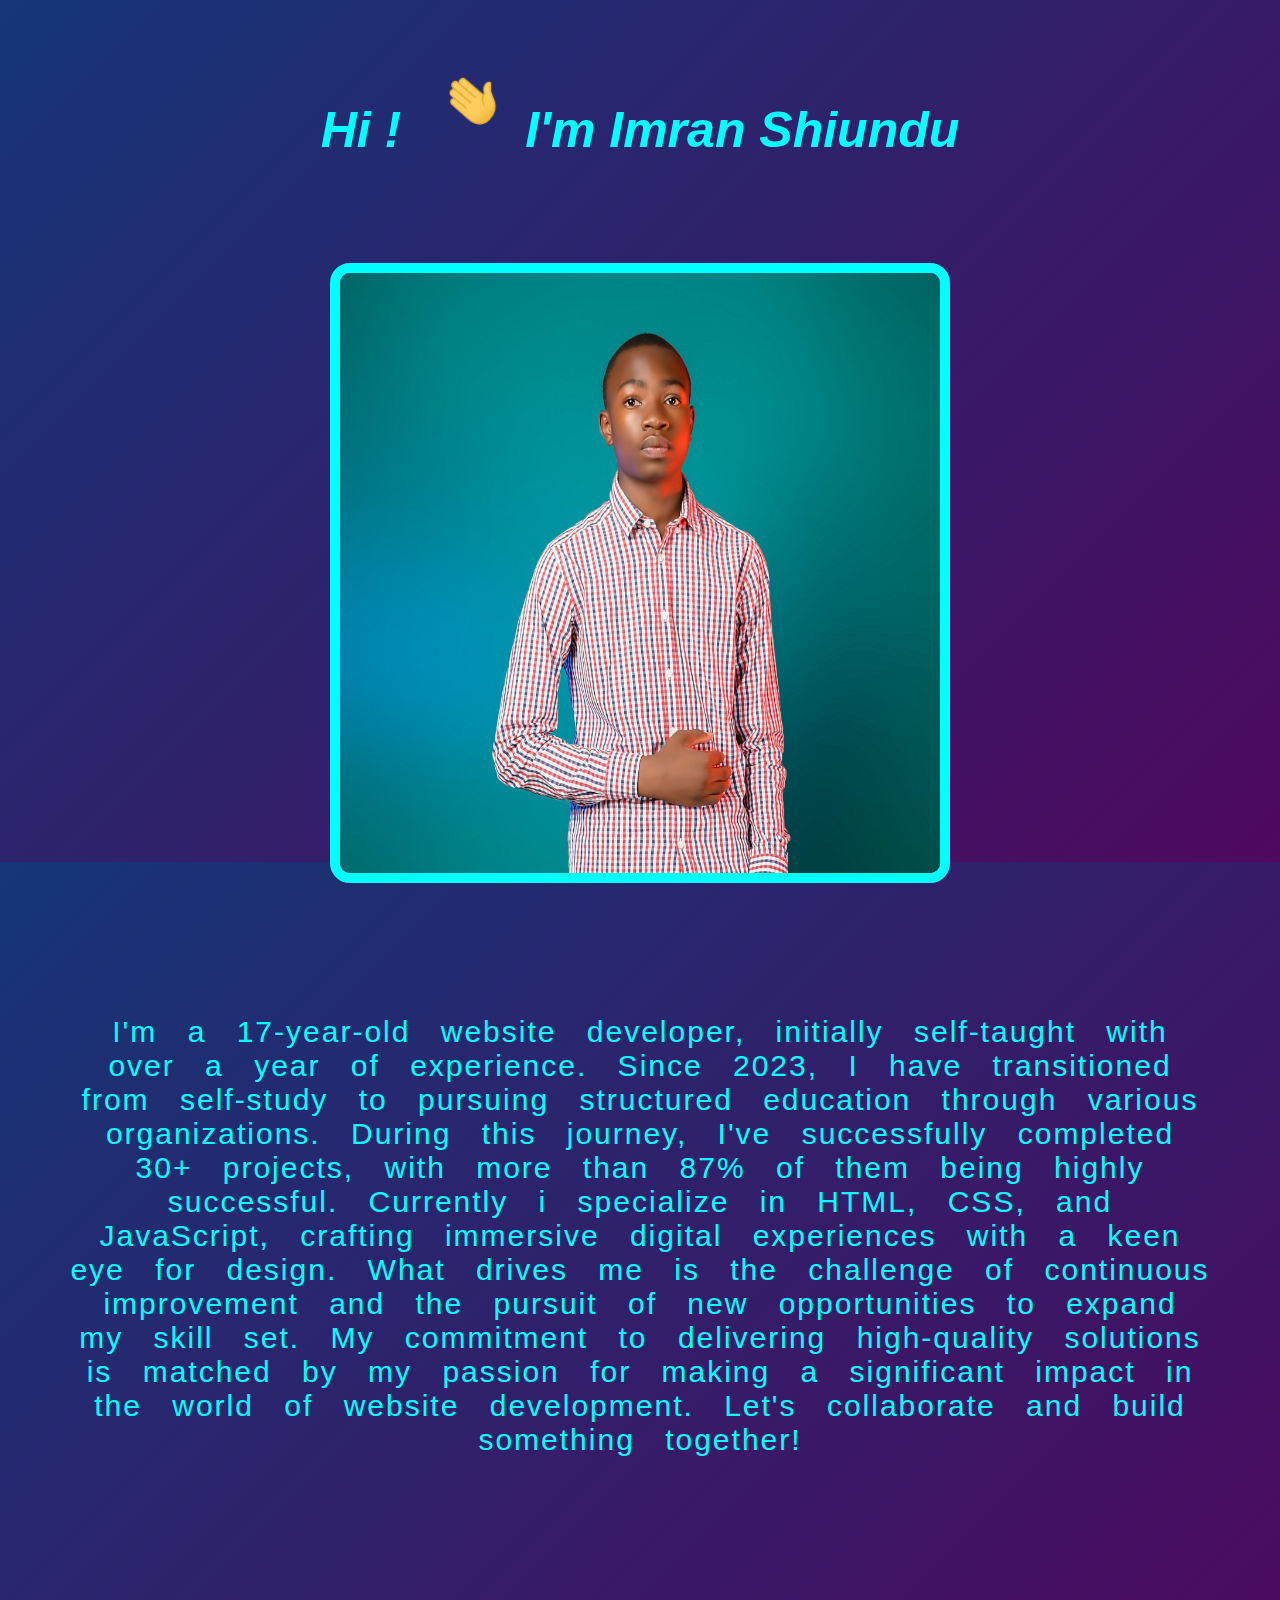
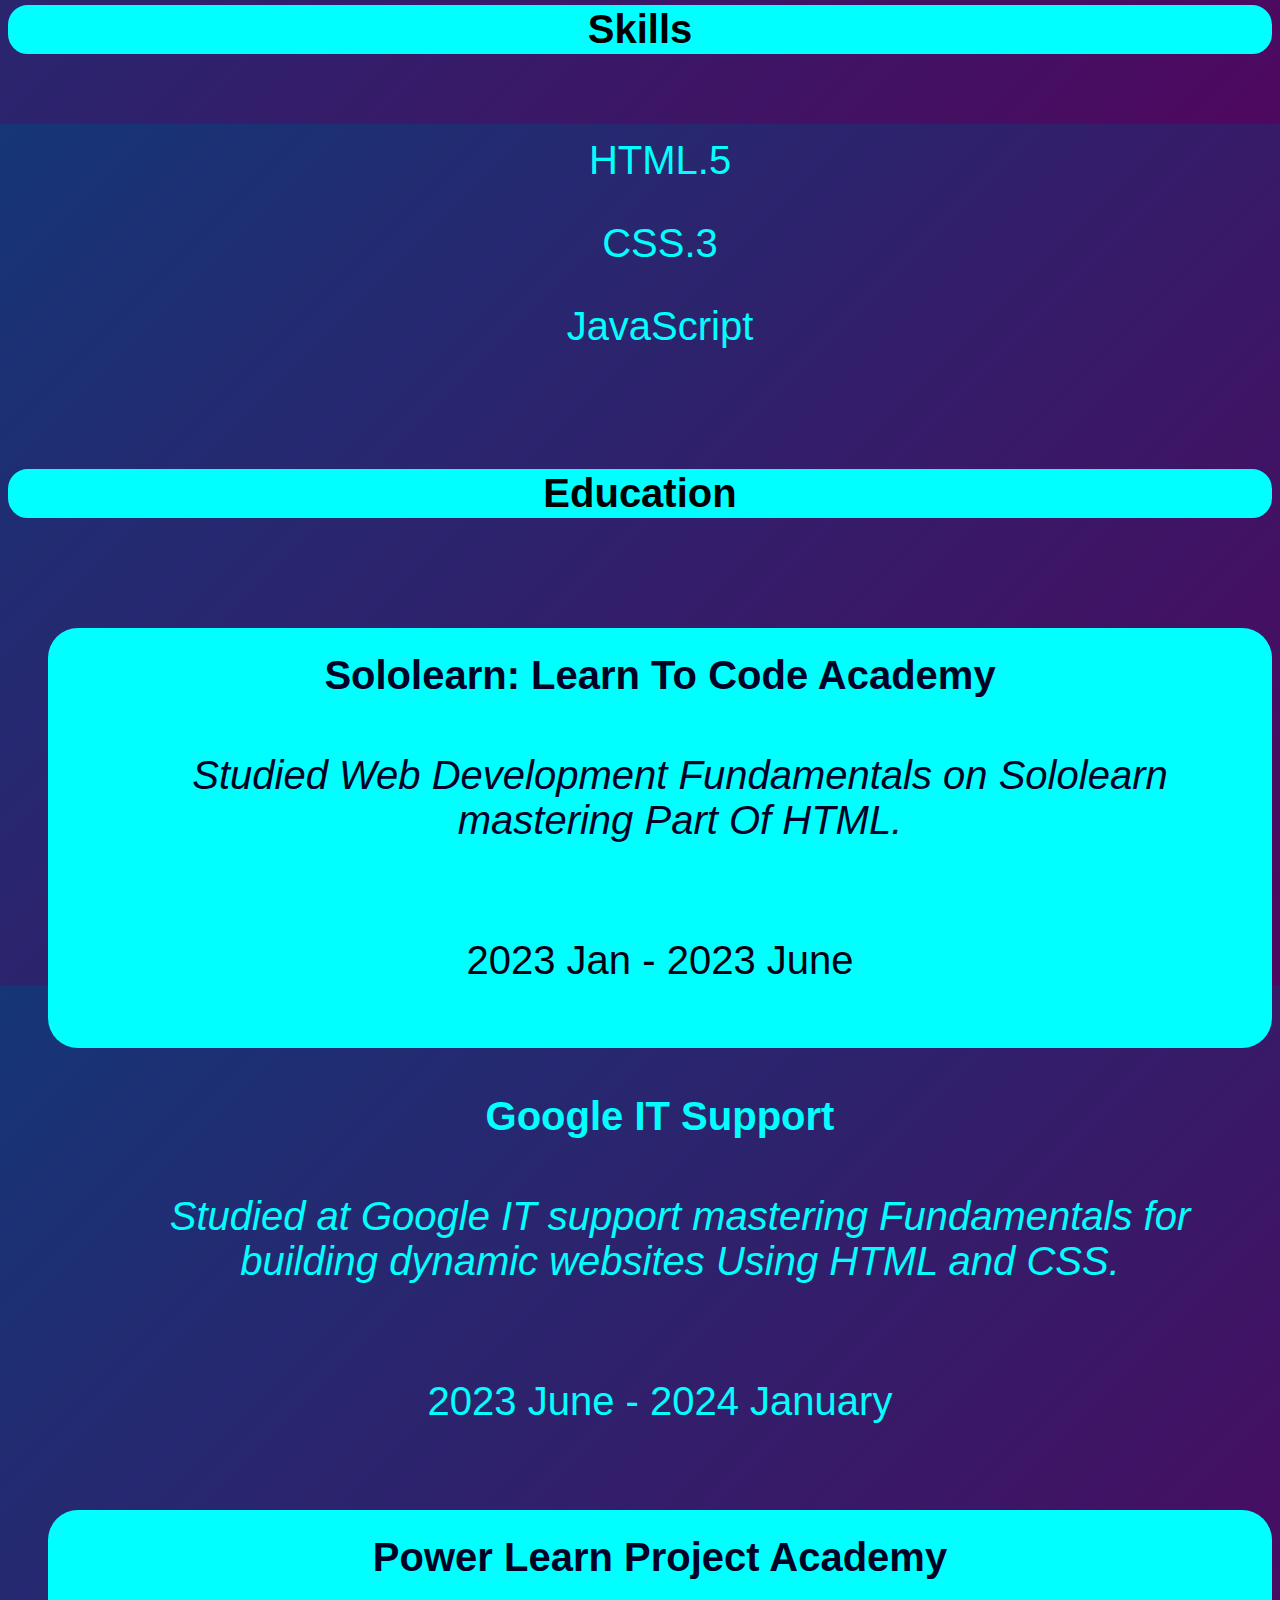
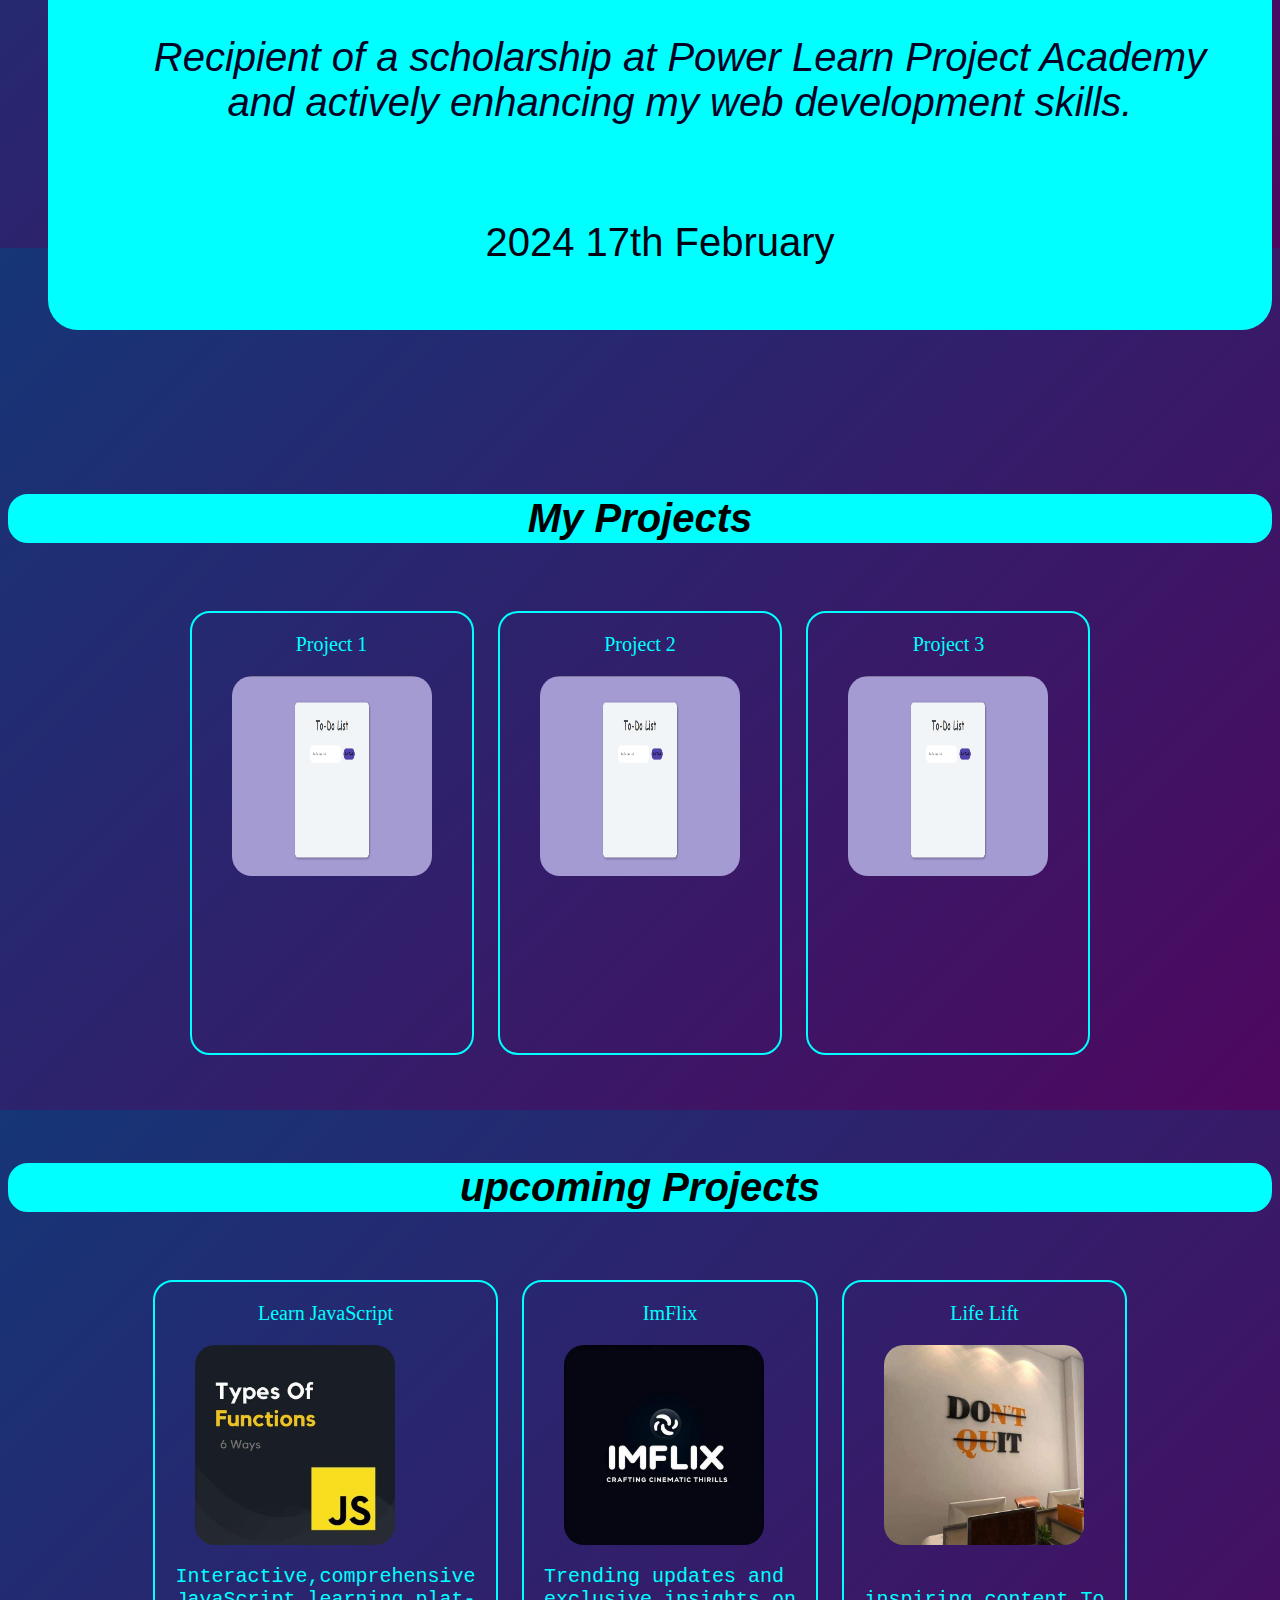
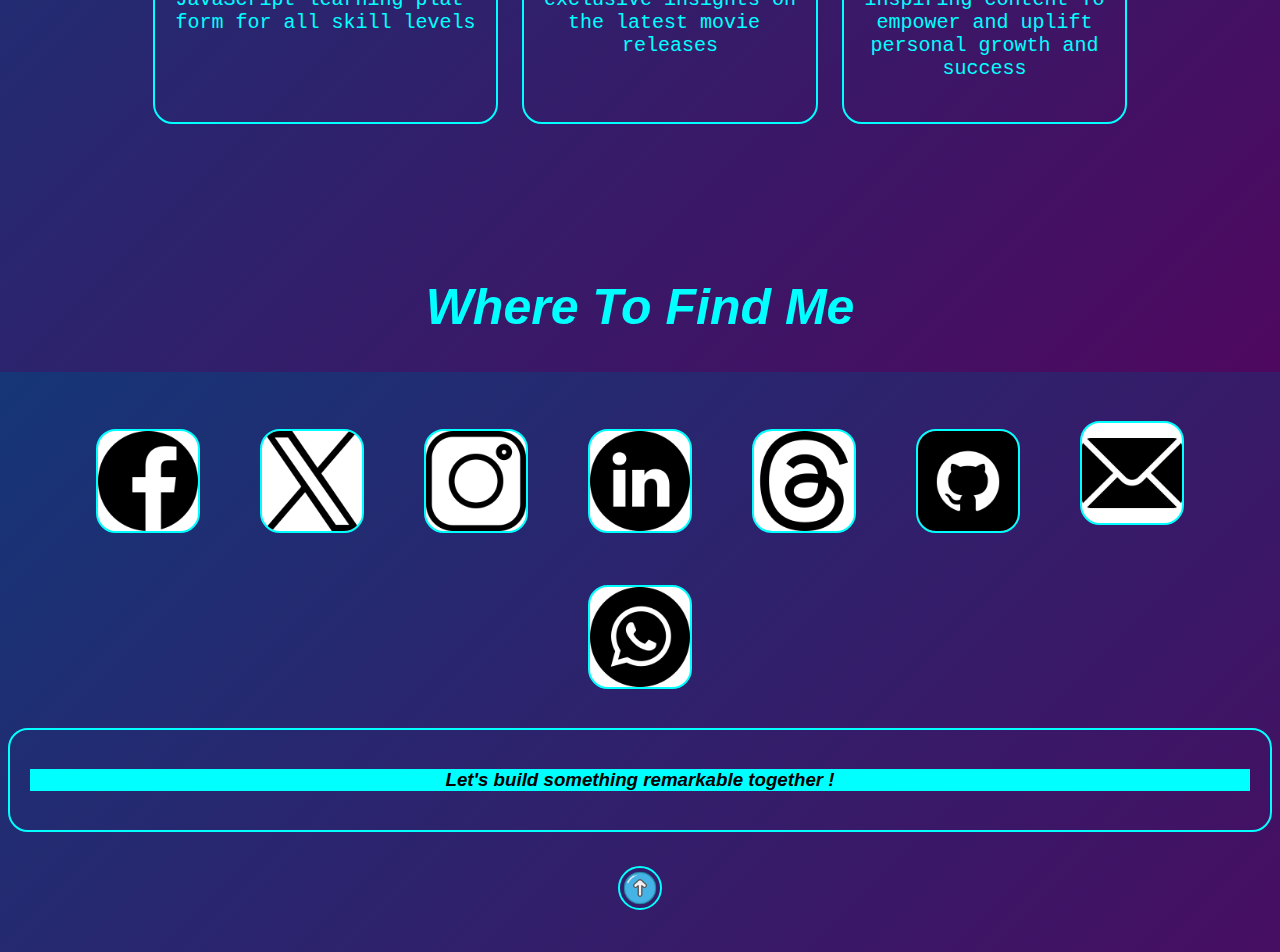
==== index.html @ a97eb6a8 "Add files via upload" ====
<!DOCTYPE html>
<html lang="en-US" data-darkreader-mode="dynamic" data-darkreader-scheme="dark">

<head>
    <meta charset="UTF-8">
    
    <meta name="viewport" content="width=device-width, initial-scale=0.1">
   
    
    <title>ImranCodeCraft.Com</title>

    <link rel="icon" href="Official 1.jpg" type="image/x-icon" style="width: 100px; height: auto;">
    
    <link rel="stylesheet" href="style.css" type="text/css">

</head>

<body>

    <script src="script.js"></script>

            <h1><b><i>
                Hi ! <img class="gif" src="Hand.gif">I'm Imran Shiundu</i></b></h1>      
    </nav>
    <br>
    <br>

    <div class="bio-container">
    <img src="Official 1.jpg" 
            alt="Imran Shiundu The Developer"
            width="600"
            height="600"
            class="img1"
            >

      <br>
      <br>
      <div class="text-1">
            
            <p>
                I'm a 17-year-old website
                developer, initially self-taught
                 with over a year of experience. Since
                 2023, I have transitioned from self-study 
                 to pursuing structured education through 
                 various organizations. During this journey,
                  I've successfully completed 30+ projects, 
                  with more than 87% of them being highly 
                  successful.
          Currently i specialize in HTML, CSS, and JavaScript, crafting
           immersive digital experiences with a keen eye for 
           design. What drives me is the challenge of continuous
            improvement and the pursuit of new opportunities
             to expand my skill set. My commitment to delivering
              high-quality solutions is matched by my passion 
              for making a significant impact in the world of 
              website development.

         Let's collaborate and build something 
        together!
            </p>
        </div>      
</div>
    <br>
    

    <div class="skills">  

        <h3 class="project-h3">Skills</h3>
        <br>
        
        <ul>
            <li class="skill-li">HTML.5</li>
            <br>
            <li class="skill-li">CSS.3</li>
            <br>
            <li class="skill-li">JavaScript</li>
        </ul>
        </li>
        </div>
        
                
                <br>
                <br>
                <br>
                


    <div class="skills">  

        <h3 class="project-h3">Education</h3>
        <br>
        <br>
        <br>
        
        <ol>

            <div id="li-1">
            <li class="skill-li"><b>Sololearn: Learn To Code Academy
            </b>
            <br>
                <br>
                <ul>
                    <li><i>Studied Web Development Fundamentals on Sololearn mastering Part Of HTML.</i></li>
                </ul>
                <br>
                
                
                    <p class="Education-p" style="color: rgb(1, 1, 17);">2023 Jan - 2023 June</p>
                
            </li>
        </div>




            <br>
            <br>
            
<div id="li-2">

            <li class="skill-li"><b>Google IT Support 
            </b>
            <br>
                <br>
                <ul>
                    <li><i>Studied at Google IT support mastering Fundamentals for building dynamic websites Using HTML and CSS.</i></li>
                </ul>
                <br>
                
                
                    <p>2023 June - 2024 January</p>
                
            </li>
        </div>

            <br>
            <br>

            <div id="li-3">
            <li class="skill-li">
                <b>Power Learn Project Academy</b>
                <br>
                <br>
                <ul>  
                    <li>
                        <i>Recipient of a scholarship at Power Learn Project Academy and actively enhancing my web development skills.</i>
                    </li>      
                </ul>

                 <br>
                 
                
                    <p class="Education-p"style="color: rgb(1, 1, 17);">2024 17th February </p>
                
            </li>
        </div>
        </ol>
        
        </div>

        
        <br>
        <br>
        <br>

    

    
<br><br><br>
    <div class="projects">
        <h3 class="project-h3"><i><b>My Projects</b></i></h3>
        <br>
    
    <a href="https://mr-shiundu.github.io/to-do-list/"
    class="project-link">
    <div class="project-text">Project 1</div>

    <img src="to do list.png" alt="project thumbnail"
    width="300px" height="300px"></a>

    <a href="" 
    class="project-link">
    <div class="project-text">Project 2</div>
    <img src="to do list.png" alt="project thumbnail"></a>

    <a href=""
    class="project-link">
    <div class="project-text">Project 3</div>
    <img src="to do list.png" alt="project thumbnail">
<pre>
    
</pre></a>

    </div>

    <br>
    <br>
    <br>

    <div class="projects">
        <h3 class="project-h3" id="project-h3"><i><b>upcoming Projects</b></i></h3>
        <br>
    
    <a href=""
    class="project-link">
    <div class="project-text">Learn JavaScript</div>
    <img src="Learn JavaScript.jpg" alt="project thumbnail"
    width="300px" height="300px">
    <pre>
Interactive,comprehensive
JavaScript learning plat-
form for all skill levels</pre></a>

    <a href="" 
    class="project-link"> 
    <div class="project-text">ImFlix</div>
    <img src="ImFlix Movies.jpg" alt="project thumbnail">
<pre>
Trending updates and 
exclusive insights on
the latest movie 
releases</pre></a>

    <a href=""
    class="project-link">
    <div class="project-text">Life Lift</div>
    <img src="Life Lift.jpg" alt="project thumbnail">
<pre>

inspiring content To
empower and uplift
personal growth and
success</pre>

</a>

    </div>


    <br>
    <br>
    <br>

    <br>
    <br>
    <h3 class="find"><b><i>Where To Find Me</i></b></h3>

    <div class="link-1">
        
        
            <div  class="link">
                
                 <a href="https://www.facebook.com/mrshiundu/" 
                      target="_blank">
                      <img src="facebook.png">
                    </a>
                </div>
            
            <div class="link">

                <a href="https://twitter.com/MrShiundu" target="_blank">
                    <img src="twitter.png">
                </a>
            </div>


            <div class="link">
                
                <a href="https://www.instagram.com/mrshiundu" target="_blank">
                    <img src="instagram.png">
                </a>
            </div>
            


            <div class="link">
                
                <a href="https://www.linkedin.com/in/imranshiundu/" target="_blank">
                    <img src="linkedin.png">
                </a>
            </div>
            

            <div class="link">
                
                <a href="https://www.Threads.net/@mrshiundu" target="_blank">
                    <img src="threads.png">
                </a>
            </div>
            
            

            <div class="link">
                
                <a href="https://github.com/Mr-shiundu/Mr-shiundu" target="_blank">
                    <img src="github.png">
                </a>
            </div>
            


            
            <div class="link">
                 
            <a href="mailto:imranshiundu@gmail.com?subject=Website%20Development&body=Hi%20there,%0A%0AI%20would%20like%20to%20get%20in%20touch%20with%20you%20regarding%20your%20work.%0A%0A">
                <img src="mail.png">
            </a>
        </p>
            </div>
            <br>
            <br>
            
            <div class="link">
                
                <a href="tel:+254740293859">
                    <img src="whatsapp.png">
                </a>
            </div>
        </div>
       

    </div>
    <div class="footer">

    <h3 id="h3"><i>Let's build something remarkable together !</i></h3>

    <br>
    <br>
    <b>
        <a class="back" href="index.html">
         <img src="up-arrow.png" width="40px">
    </a>
</b>
    
    <br>
    <br>

    </div>
</body>
</html>
---- style.css ----
body {
    font-family: 'Segoe UI', Tahoma, Geneva, Verdana, sans-serif;
    background: linear-gradient(135deg, #153677, #4e085f);
    height: calc(100vh - 80px); 
    text-align: center;
    
}

.text-1{
    word-spacing: 20px;
    letter-spacing: 2px;
    padding: 60px;
    font-size: 30px;
    
}
.pre{
    
    padding: 15px;
    border-radius: 20px;
    background: transparent;
    width: 100px;
    color: aqua;
   
}

.education-p{
    font-size: 10px;
    color: rgb(1, 1, 17);
}

#h3{
    color: black;
    background: aqua;


}
.find{
    color: aqua;
    font-size: 50px;
}

.skill-li ,.skills li{
    padding: 10px;
    font-size: 40px;
    list-style-type: none;
}

.skills{
    color: aqua;
    

}

img {
    border-radius: 20px;
    margin: 20px;
    margin-left: 20px;
    
}

h1 {
    padding: 15px;
    color: aqua;
    font-size: 50px;
    justify-content: center;
    display: flex;
    align-items: center;
    
}

.gif{
    width: 60px;
    margin-left: 30px;
}


.footer {
    border: 2px solid aqua;
    border-radius: 20px;
    padding: 20px;
    background: rgb(2, 2, 37) transparent;
    height: 60px;
}

.project-link {
    display: inline-block;
    text-decoration: none;
    border: 2px solid aqua;
    border-radius: 20px;
    overflow: hidden;
    margin: 10px;
    padding: 20px;
    color: aqua;
    background: transparent;
    font-size: 20px;
    font-family: 'Times New Roman', Times, serif;
    height: 400px;
    
}
.back img{
    border: 2px solid aqua;
    border-radius: 100px;


}


.name{
    color: aqua;
    padding: 10px;
}
.h33{
    color: aquamarine;
    font-size: 40px;
    
}
.text1{
    color: blanchedalmond;
}
#li-1 , #li-3{
    color: rgb(2, 2, 37);
    background: aqua;
    padding: 15px;
    border-radius: 30px;
}

.project-h3 , .pro-h2{
    color: black;
    font-size: 40px;
    border: 2px solid aqua;
    background: aqua;
    border-radius: 20px;
}

p{
    color: aqua;
    font-family: 'Gill Sans', 'Gill Sans MT', Calibri, 'Trebuchet MS', sans-serif;
}

.project-link img {
    width: 200px;
    height: 50%;
    display: block;
}

/* Media Queries for responsiveness */
@media only screen and (max-width: 768px) {
    /* Adjustments for smaller screens */
    .list-box {
        width: 100%; /* Full width on smaller screens */
        margin-left: 0; /* Remove left margin */
    }

    p{
        width: 100%;
        padding: 0;
        font-family: Georgia, 'Times New Roman', Times, serif;
    }
    .link img{
        width: 70px;
    }

    img{
        width: 200px;
    }
    
    .back img{
        width: 40px;
    }
    
    h1 {
        width: auto; /* Adjusted width for smaller screens */
        

    }
    .img1{
        width: 500px;
        height: 500px;
    }
    .footer{
       
    }

    #li-1, #li-2 ,#li-3{
        font-size: 30px;
        width: 550px;
    }
} .link-1 {
    flex-wrap: wrap; /* Allow icons to wrap to the next line */
}

.link {
    margin: 10px 5px; /* Reduce margin for smaller spacing */
}

.link img {
    width: 25px; /* Decrease icon size for smaller screens */
}


@media only screen and (max-width: 480px) {
    /* Adjustments for even smaller screens */
    .list-box {
        padding: 15px; /* Reduced padding */
    }

    h1 {
        font-size: 24px; /* Adjusted font size */
    }
    .link img {
        width: 20px; /* Further decrease icon size for very small screens */
    }
    
    
}
.img1{
    border: 10px solid aqua;
}


.link-1 {
    display: flex; 
    justify-content: center; 
    align-items: center; 
    padding-top: 15px;
    margin-bottom: 15px;
}


.link {
    margin: 0 10px; 
}

.link img {
    width: 100px; 
    height: auto; 
    border: 2px solid aqua;
    background: white;
    padding: auto;
}
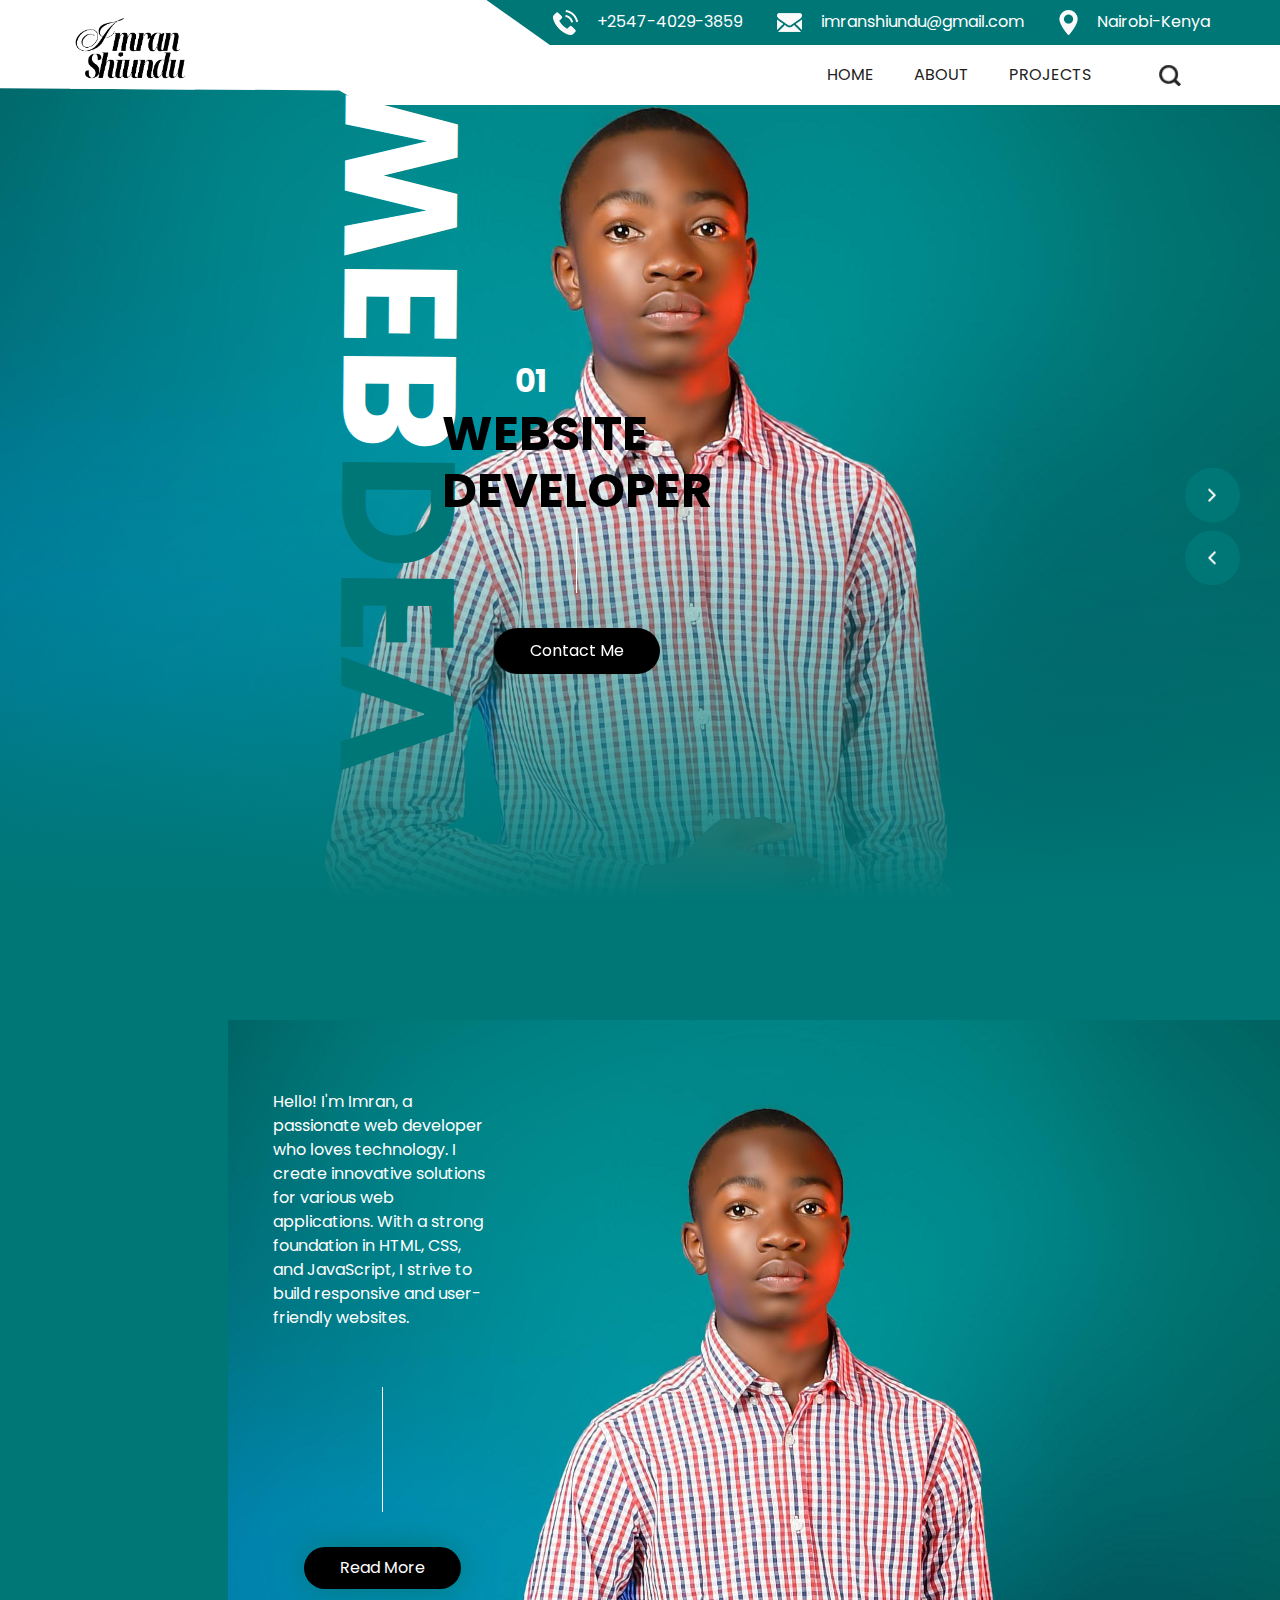
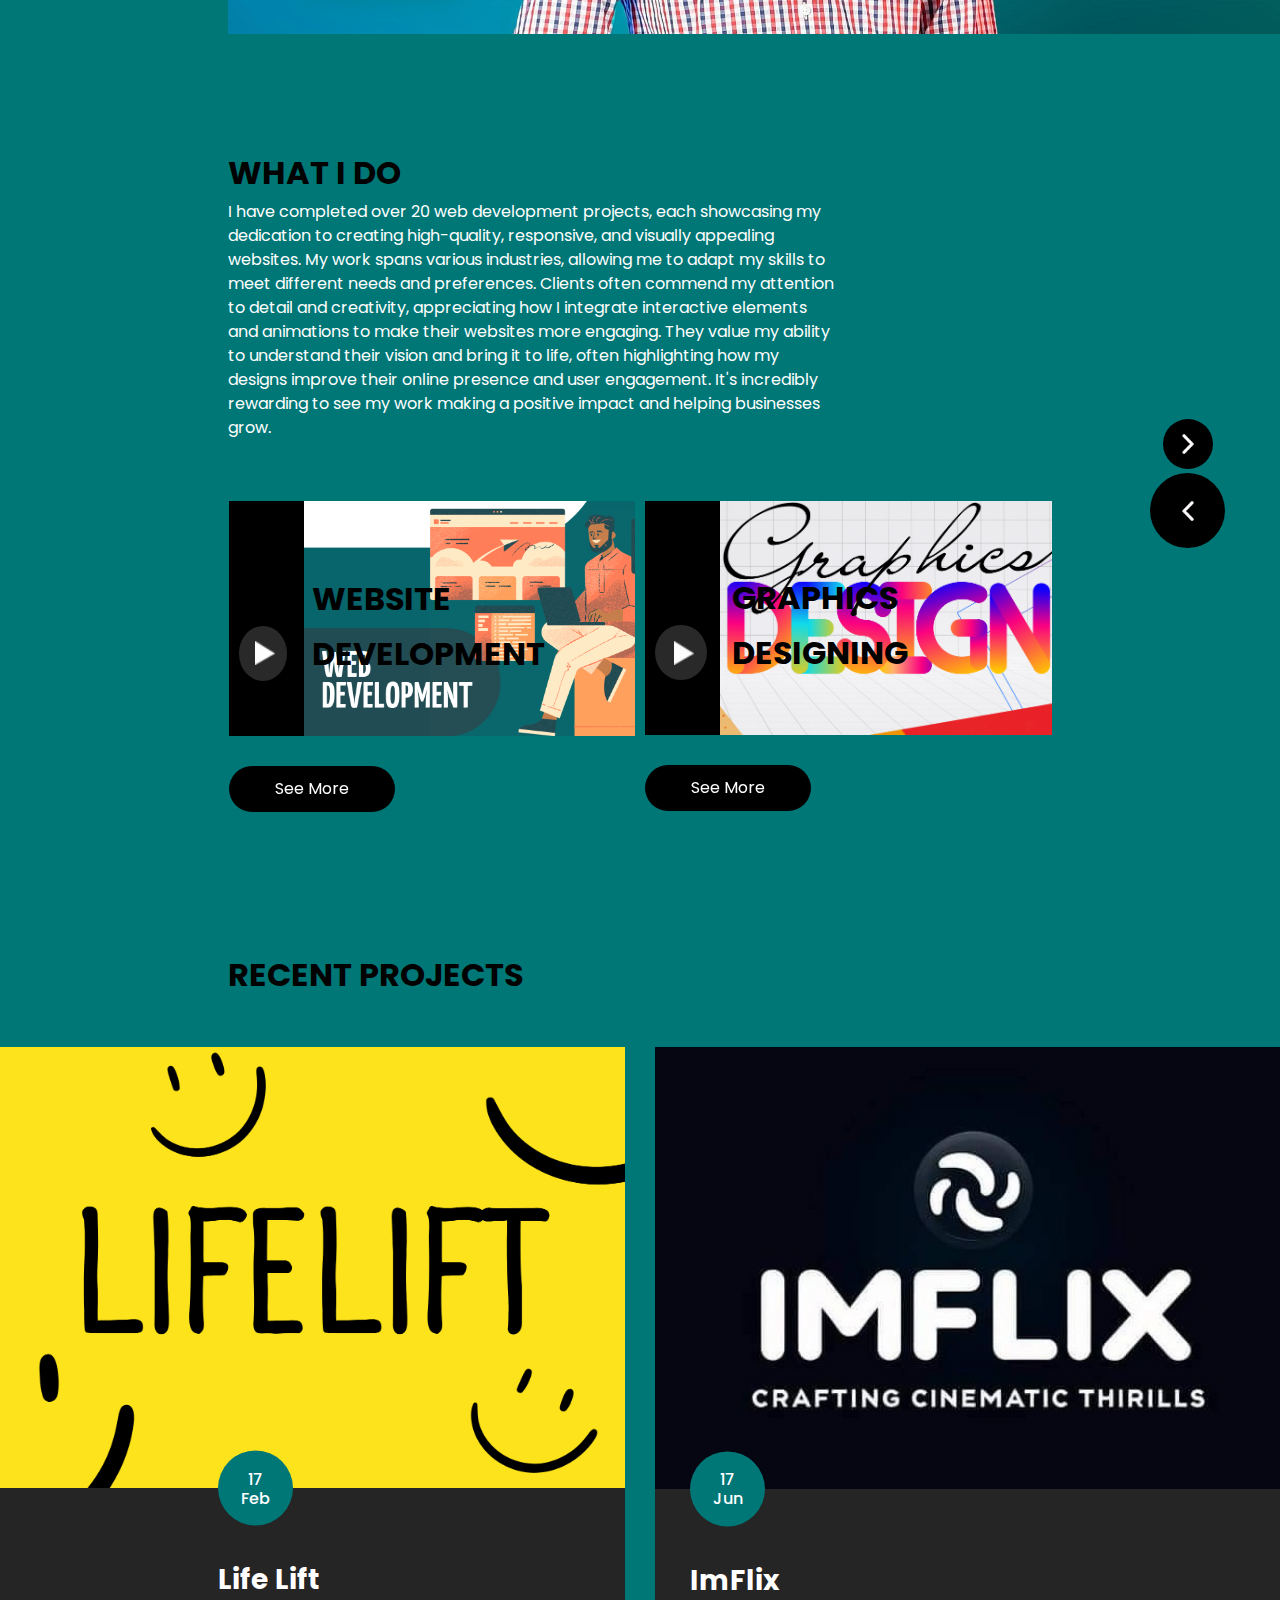
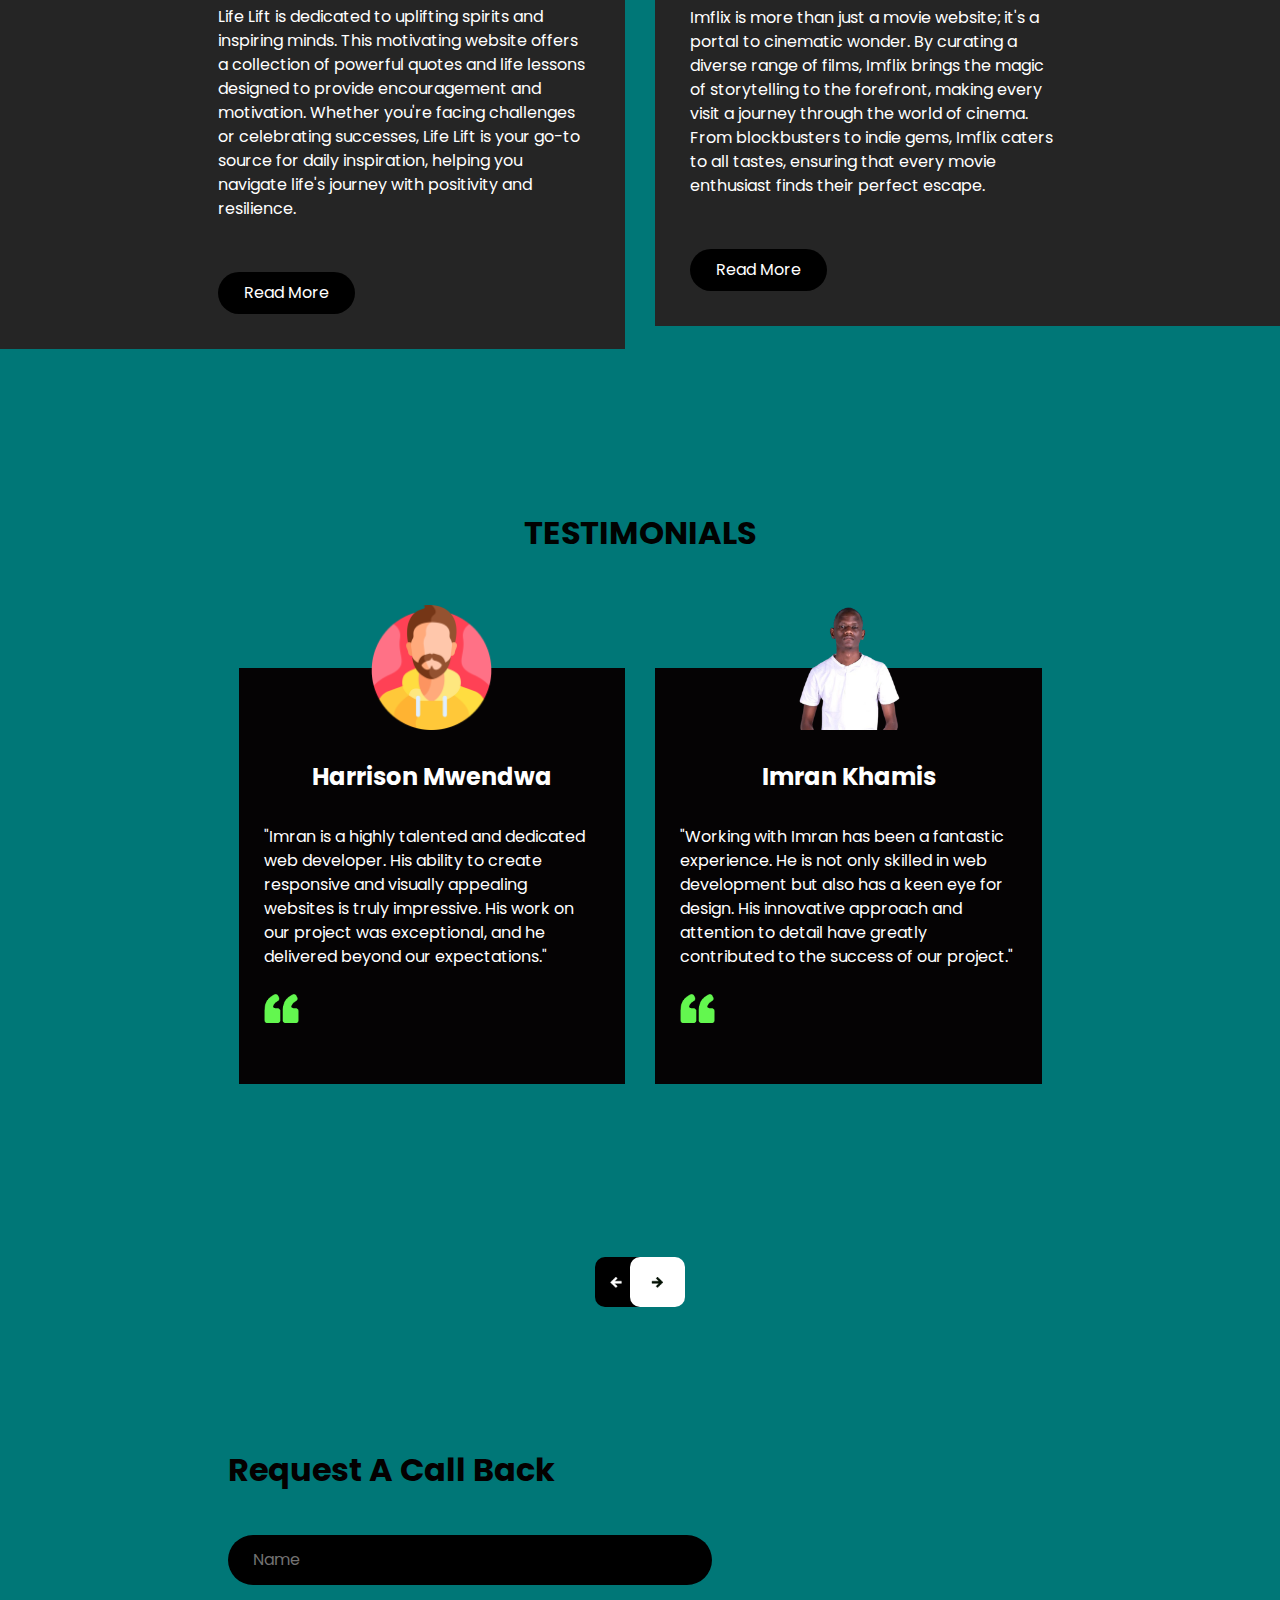
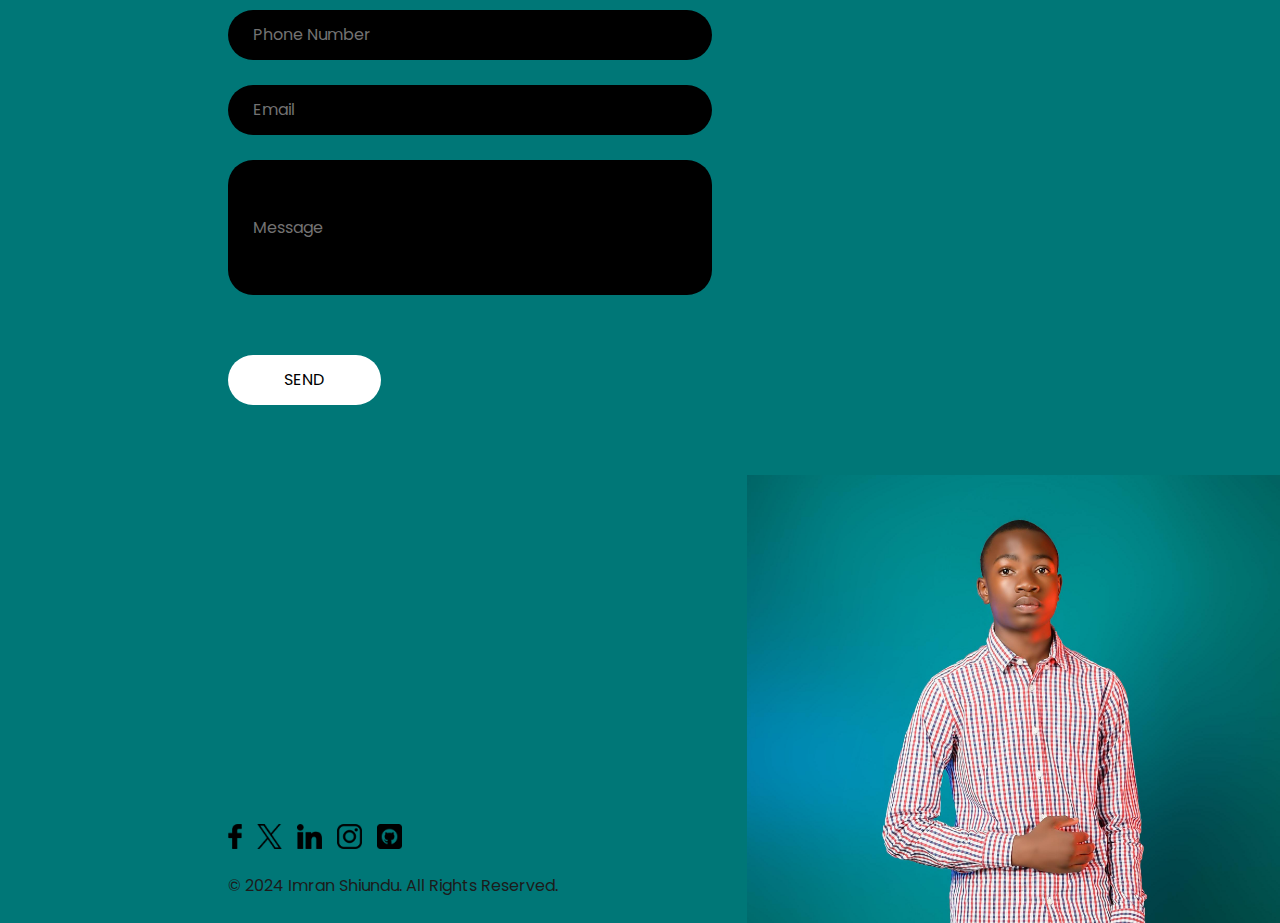
==== commit e4eb9d0a: "Add files via upload" ====
--- a/index.html
+++ b/index.html
@@ -1,341 +1,703 @@
 <!DOCTYPE html>
-<html lang="en-US" data-darkreader-mode="dynamic" data-darkreader-scheme="dark">
+<html>
 
 <head>
-    <meta charset="UTF-8">
-    
-    <meta name="viewport" content="width=device-width, initial-scale=0.1">
-   
-    
-    <title>ImranCodeCraft.Com</title>
-
-    <link rel="icon" href="Official 1.jpg" type="image/x-icon" style="width: 100px; height: auto;">
-    
-    <link rel="stylesheet" href="style.css" type="text/css">
-
+  <!-- Basic -->
+  <meta charset="utf-8" />
+  <meta http-equiv="X-UA-Compatible" content="IE=edge" />
+  <!-- Mobile Metas -->
+  <meta name="viewport" content="width=device-width, initial-scale=1, shrink-to-fit=no" />
+  <!-- Site Metas -->
+  <meta name="keywords" content="" />
+  <meta name="description" content="" />
+  <meta name="author" content="" />
+  <link rel="icon" type="image/png" href="images/footer-img.jpg">
+  <title>ImranCodeCrafts</title>
+
+  <!-- slider stylesheet -->
+  <link rel="stylesheet" type="text/css" href="https://cdnjs.cloudflare.com/ajax/libs/OwlCarousel2/2.3.4/assets/owl.carousel.min.css" />
+
+  <!-- bootstrap core css -->
+  <link rel="stylesheet" type="text/css" href="css/bootstrap.css" />
+
+  <!-- fonts style -->
+  <link href="https://fonts.googleapis.com/css?family=Baloo+Chettan|Dosis:400,600,700|Poppins:400,600,700&display=swap" rel="stylesheet" />
+  <!-- Custom styles for this template -->
+  <link href="css/style.css" rel="stylesheet" />
+  <!-- responsive style -->
+  <link href="css/responsive.css" rel="stylesheet" />
 </head>
 
 <body>
-
-    <script src="script.js"></script>
-
-            <h1><b><i>
-                Hi ! <img class="gif" src="Hand.gif">I'm Imran Shiundu</i></b></h1>      
-    </nav>
-    <br>
-    <br>
-
-    <div class="bio-container">
-    <img src="Official 1.jpg" 
-            alt="Imran Shiundu The Developer"
-            width="600"
-            height="600"
-            class="img1"
-            >
-
-      <br>
-      <br>
-      <div class="text-1">
+  <div class="hero_area">
+    <!-- header section strats -->
+    <header class="header_section">
+      <div class="container">
+        <div class="header_nav">
+          <a class="navbar-brand brand_desktop" href="index.html">
+            <img src="images/logo.png" alt="" />
+          </a>
+          <div class="main_nav">
+            <div class="top_nav">
+              <ul class=" ">
+                <li class="">
+                  <a class="" href="">
+                    <img src="images/telephone.png" alt="" />
+                    <span> +2547-4029-3859</span>
+                  </a>
+                </li>
+                <li class="">
+                  <a class="" href="">
+                    <img src="images/mail.png" alt="" />
+                    <span>imranshiundu@gmail.com</span>
+                  </a>
+                </li>
+                <li class="">
+                  <a class="" href="">
+                    <img src="images/location.png" alt="" />
+                    <span>Nairobi-Kenya</span>
+                  </a>
+                </li>
+              </ul>
+            </div>
+            <div class="bottom_nav">
+              <nav class="navbar navbar-expand-lg custom_nav-container">
+                <a class="navbar-brand brand_mobile" href="index.html">
+                  <img src="images/logo.png" alt="" />
+                </a>
+                <button class="navbar-toggler" type="button" data-toggle="collapse" data-target="#navbarSupportedContent" aria-controls="navbarSupportedContent" aria-expanded="false" aria-label="Toggle navigation">
+                  <span class="navbar-toggler-icon"></span>
+                </button>
+                <div class="collapse navbar-collapse" id="navbarSupportedContent">
+                  <div class="d-flex ml-auto flex-column flex-lg-row align-items-center">
+                    <ul class="navbar-nav  ">
+                      <li class="nav-item active">
+                        <a class="nav-link" href="index.html">Home <span class="sr-only">(current)</span></a>
+                      </li>
+                      <li class="nav-item">
+                        <a class="nav-link" href="about.html"> About </a>
+                      </li>
+                      <li class="nav-item">
+                        <a class="nav-link" href="#projects"> Projects </a>
+                      </li>
+                      <!--<li class="nav-item">
+                        <a class="nav-link" href="class.html"> education </a>
+                      </li>
+                      <li class="nav-item">
+                        <a class="nav-link" href="blog.html">Blog</a>
+                      </li>-->
+                    </ul>
+                    <form class="form-inline">
+                      <button class="btn ml-3 ml-lg-5 nav_search-btn" type="submit"></button>
+                    </form>
+                  </div>
+                </div>
+              </nav>
+            </div>
+          </div>
+        </div>
+      </div>
+    </header>
+    <!-- end header section -->
+    <!-- slider section -->
+    <section class=" slider_section position-relative">
+      <div class="container-fluid">
+        <div class="row">
+          <div class="col-md-2 offset-md-2">
+            <div class="slider_heading">
+              <h2>
+                Web<span>Dev</span>
+              </h2>
+            </div>
+          </div>
+          <div class="col-md-8 mx-auto">
+            <div id="carouselExampleIndicators" class="carousel slide" data-ride="carousel">
+              <ol class="carousel-indicators">
+                <li data-target="#carouselExampleIndicators" data-slide-to="0" class="active">01</li>
+                <li data-target="#carouselExampleIndicators" data-slide-to="1">02</li>
+                <li data-target="#carouselExampleIndicators" data-slide-to="2">03</li>
+              </ol>
+              <div class="carousel-inner">
+                <div class="carousel-item active">
+                  <div class="box">
+                    <div class="detail-box">
+                      <h1 style="color: black;">
+                        Website <br />
+                        Developer
+                      </h1>
+                      <hr />
+                      <div class="btn-box">
+                        <a href="" class="btn-1">
+                          Contact Me
+                        </a>
+                      </div>
+                    </div>
+                  </div>
+                </div>
+                <div class="carousel-item">
+                  <div class="box">
+                    <div class="detail-box">
+                      <h1 style="color: black;">
+                        Social-media<br />
+                        manager
+                      </h1>
+                      <hr />
+                      <div class="btn-box">
+                        <a href="" class="btn-1">
+                          Contact Me
+                        </a>
+                      </div>
+                    </div>
+                  </div>
+                </div>
+                <div class="carousel-item">
+                  <div class="box">
+                    <div class="detail-box">
+                      <h1 style="color: black;">
+                        Graphics <br />
+                        Designer
+                      </h1>
+                      <hr />
+                      <div class="btn-box">
+                        <a href="" class="btn-1">
+                          Contact Me
+                        </a>
+                      </div>
+                    </div>
+                  </div>
+                </div>
+              </div>
+              <a class="carousel-control-prev" href="#carouselExampleIndicators" role="button" data-slide="prev">
+                <span class="sr-only">Previous</span>
+              </a>
+              <a class="carousel-control-next" href="#carouselExampleIndicators" role="button" data-slide="next">
+                <span class="sr-only">Next</span>
+              </a>
+            </div>
+          </div>
+        </div>
+      </div>
+
+    </section>
+    <!-- end slider section -->
+  </div>
+
+  <!-- about section -->
+
+  <section class="about_section layout_padding">
+    <div class="container-fluid">
+      <div class="row">
+        <div class="col-md-10 ml-auto pr-0">
+          <div class="about_container">
+            <div class="row">
+              <div class="col-lg-3 col-md-5">
+                <div class="detail-box">
+                  <div class="heading_container">
+                    <!--<h2>
+                      About Me
+                    </h2>-->
+                  </div>
+                  <p>
+                    Hello! I'm Imran, a passionate web developer who 
+                    loves technology. I create innovative solutions 
+                    for various web applications. With a strong 
+                    foundation in HTML, CSS, and JavaScript, 
+                    I strive to build responsive and user-friendly
+                     websites.
+                    </p>
+                  </p>
+                  <hr />
+                  <a href="about.html">
+                    Read More
+                  </a>
+                </div>
+              </div>
+            </div>
+          </div>
+        </div>
+      </div>
+    </div>
+  </section>
+  <!-- end about section -->
+
+  <!-- class section -->
+
+  <section class="class_section ">
+    <div class="container-fluid">
+      <div class="row">
+        <div class="col-md-10 col-lg-8 mx-auto">
+          <div class="class_container">
+            <div class="row">
+              <div class="col-lg-9 col-md-10">
+                <div class="heading_container">
+                  <h2>
+                    what i do
+                  </h2>
+                  <p>
+                    I have completed over 20 web development projects,
+                     each showcasing my dedication to creating high-quality,
+                      responsive, and visually appealing websites. 
+                      My work spans various industries, allowing me 
+                      to adapt my skills to meet different needs and 
+                      preferences. Clients often commend my attention to detail
+                       and creativity, appreciating how I integrate interactive 
+                       elements and animations to make their websites more engaging.
+                        They value my ability to understand their vision and bring it 
+                        to life, often highlighting how my designs improve their 
+                        online presence and user engagement. It's incredibly 
+                        rewarding to see my work making a positive impact and helping businesses grow.
+
             
-            <p>
-                I'm a 17-year-old website
-                developer, initially self-taught
-                 with over a year of experience. Since
-                 2023, I have transitioned from self-study 
-                 to pursuing structured education through 
-                 various organizations. During this journey,
-                  I've successfully completed 30+ projects, 
-                  with more than 87% of them being highly 
-                  successful.
-          Currently i specialize in HTML, CSS, and JavaScript, crafting
-           immersive digital experiences with a keen eye for 
-           design. What drives me is the challenge of continuous
-            improvement and the pursuit of new opportunities
-             to expand my skill set. My commitment to delivering
-              high-quality solutions is matched by my passion 
-              for making a significant impact in the world of 
-              website development.
-
-         Let's collaborate and build something 
-        together!
-            </p>
-        </div>      
-</div>
-    <br>
-    
-
-    <div class="skills">  
-
-        <h3 class="project-h3">Skills</h3>
-        <br>
-        
-        <ul>
-            <li class="skill-li">HTML.5</li>
-            <br>
-            <li class="skill-li">CSS.3</li>
-            <br>
-            <li class="skill-li">JavaScript</li>
-        </ul>
-        </li>
-        </div>
-        
+                    </p>
+                </div>
+              </div>
+            </div>
+            <div class="class_box-container">
+              <div class="owl-carousel owl_carousel1">
+                <div class="item">
+                  <div class="box">
+                    <div class="img-box">
+                      <img src="images/c4.jpg" alt="">
+                      <div class="detail-box">
+                        <button>
+                          <img src="images/play-icon.png" alt="">
+                        </button>
+                        <h2 style="color: black;">
+                          Website Development
+                        </h2>
+                      </div>
+                    </div>
+                    <div class="btn-box">
+                      <a href="">
+                        See More
+                      </a>
+                    </div>
+                  </div>
+                </div>
+                <div class="item">
+                  <div class="box">
+                    <div class="img-box">
+                      <img src="images/c2.png" alt="">
+                      <div class="detail-box">
+                        <button>
+                          <img src="images/play-icon.png" alt="">
+                        </button>
+                        <h2 style="color: black;">
+                          Graphics Designing
+                        </h2>
+                      </div>
+                    </div>
+                    <div class="btn-box">
+                      <a href="">
+                        See More
+                      </a>
+                    </div>
+                  </div>
+                </div>
+                <div class="item">
+                  <div class="box">
+                    <div class="img-box">
+                      <img src="images/c1.jpg" alt="">
+                      <div class="detail-box">
+                        <button>
+                          <img src="images/play-icon.png" alt="">
+                        </button>
+                        <h2 style="color: black;">
+                          Social Media Managing
+                        </h2>
+                      </div>
+                    </div>
+                    <div class="btn-box">
+                      <a href="">
+                        See More
+                      </a>
+                    </div>
+                  </div>
+                </div>
                 
-                <br>
-                <br>
-                <br>
-                
-
-
-    <div class="skills">  
-
-        <h3 class="project-h3">Education</h3>
-        <br>
-        <br>
-        <br>
-        
-        <ol>
-
-            <div id="li-1">
-            <li class="skill-li"><b>Sololearn: Learn To Code Academy
-            </b>
-            <br>
-                <br>
-                <ul>
-                    <li><i>Studied Web Development Fundamentals on Sololearn mastering Part Of HTML.</i></li>
-                </ul>
-                <br>
-                
-                
-                    <p class="Education-p" style="color: rgb(1, 1, 17);">2023 Jan - 2023 June</p>
-                
-            </li>
-        </div>
-
-
-
-
-            <br>
-            <br>
-            
-<div id="li-2">
-
-            <li class="skill-li"><b>Google IT Support 
-            </b>
-            <br>
-                <br>
-                <ul>
-                    <li><i>Studied at Google IT support mastering Fundamentals for building dynamic websites Using HTML and CSS.</i></li>
-                </ul>
-                <br>
-                
-                
-                    <p>2023 June - 2024 January</p>
-                
-            </li>
-        </div>
-
-            <br>
-            <br>
-
-            <div id="li-3">
-            <li class="skill-li">
-                <b>Power Learn Project Academy</b>
-                <br>
-                <br>
-                <ul>  
-                    <li>
-                        <i>Recipient of a scholarship at Power Learn Project Academy and actively enhancing my web development skills.</i>
-                    </li>      
-                </ul>
-
-                 <br>
-                 
-                
-                    <p class="Education-p"style="color: rgb(1, 1, 17);">2024 17th February </p>
-                
-            </li>
-        </div>
-        </ol>
-        
-        </div>
-
-        
-        <br>
-        <br>
-        <br>
-
-    
-
-    
-<br><br><br>
-    <div class="projects">
-        <h3 class="project-h3"><i><b>My Projects</b></i></h3>
-        <br>
-    
-    <a href="https://mr-shiundu.github.io/to-do-list/"
-    class="project-link">
-    <div class="project-text">Project 1</div>
-
-    <img src="to do list.png" alt="project thumbnail"
-    width="300px" height="300px"></a>
-
-    <a href="" 
-    class="project-link">
-    <div class="project-text">Project 2</div>
-    <img src="to do list.png" alt="project thumbnail"></a>
-
-    <a href=""
-    class="project-link">
-    <div class="project-text">Project 3</div>
-    <img src="to do list.png" alt="project thumbnail">
-<pre>
-    
-</pre></a>
-
+                <!--
+                <div class="item">
+                  <div class="box">
+                    <div class="img-box">
+                      <img src="images/c3.jpg" alt="">
+                      <div class="detail-box">
+                        <button>
+                          <img src="images/play-icon.png" alt="">
+                        </button>
+                        <h2>
+                          Video Editing
+                        </h2>
+                      </div>
+                    </div>
+                    <div class="btn-box">
+                      <a href="">
+                        See More
+                      </a>
+                    </div>
+                  -->
+                  </div>
+                </div>
+              </div>
+            </div>
+          </div>
+        </div>
+      </div>
     </div>
-
-    <br>
-    <br>
-    <br>
-
-    <div class="projects">
-        <h3 class="project-h3" id="project-h3"><i><b>upcoming Projects</b></i></h3>
-        <br>
-    
-    <a href=""
-    class="project-link">
-    <div class="project-text">Learn JavaScript</div>
-    <img src="Learn JavaScript.jpg" alt="project thumbnail"
-    width="300px" height="300px">
-    <pre>
-Interactive,comprehensive
-JavaScript learning plat-
-form for all skill levels</pre></a>
-
-    <a href="" 
-    class="project-link"> 
-    <div class="project-text">ImFlix</div>
-    <img src="ImFlix Movies.jpg" alt="project thumbnail">
-<pre>
-Trending updates and 
-exclusive insights on
-the latest movie 
-releases</pre></a>
-
-    <a href=""
-    class="project-link">
-    <div class="project-text">Life Lift</div>
-    <img src="Life Lift.jpg" alt="project thumbnail">
-<pre>
-
-inspiring content To
-empower and uplift
-personal growth and
-success</pre>
-
-</a>
-
+  </section>
+
+  <!-- end class section -->
+
+
+  <!-- blog section -->
+
+  <section class="blog_section layout_padding">
+    <div class="container-fluid">
+      <div class="row">
+        <div class="col-md-10 ml-auto" id="projects">
+          <div class="heading_container">
+            <h2>
+              Recent Projects
+            </h2>
+           </div>
+        </div>
+      </div>
+      <div class="row">
+        <div class="col-md-6 pl-0">
+          <div class="box b1">
+            <div class="img-box">
+              <img src="images/b1.jpg" alt="">
+            </div>
+            <div class="row">
+              <div class="col-lg-8 col-md-10 ml-auto">
+                <div class="detail-box">
+                  <div class="img_date">
+                    <h6>
+                      17 <br>
+                      Feb
+                    </h6>
+                  </div>
+                  <h3>
+                    Life Lift
+                  </h3>
+                  <p>
+                    Life Lift is dedicated to uplifting spirits and inspiring minds. This motivating website offers a collection of powerful quotes and life lessons designed to provide encouragement and motivation. Whether you're facing challenges or celebrating successes, Life Lift is your go-to source for daily inspiration, 
+                    helping you navigate life's journey with positivity and resilience.                  </p>
+                  <a href="">
+                    Read More
+                  </a>
+                </div>
+              </div>
+            </div>
+          </div>
+        </div>
+        <div class="col-md-6 pr-0">
+          <div class="box b2">
+            <div class="img-box">
+              <img src="images/b2.jpg" alt="">
+            </div>
+            <div class="row">
+              <div class="col-lg-8 col-md-10 mr-auto">
+                <div class="detail-box">
+                  <div class="img_date">
+                    <h6>
+                      17 <br>
+                      Jun
+                    </h6>
+                  </div>
+                  <h3>
+                  ImFlix
+                  </h3>
+                  <p>
+                    Imflix is more than just a movie website; it's a portal to cinematic wonder. By curating a diverse range of films, Imflix brings the magic of storytelling to the forefront, making every visit a journey through the world of cinema. From blockbusters to indie gems, Imflix caters to all tastes, 
+                    ensuring that every movie enthusiast finds their perfect escape.                 </p>
+                  <a href="">
+                    Read More
+                  </a>
+                </div>
+              </div>
+            </div>
+          </div>
+        </div>
+      </div>
     </div>
-
-
-    <br>
-    <br>
-    <br>
-
-    <br>
-    <br>
-    <h3 class="find"><b><i>Where To Find Me</i></b></h3>
-
-    <div class="link-1">
-        
-        
-            <div  class="link">
-                
-                 <a href="https://www.facebook.com/mrshiundu/" 
-                      target="_blank">
-                      <img src="facebook.png">
-                    </a>
-                </div>
-            
-            <div class="link">
-
-                <a href="https://twitter.com/MrShiundu" target="_blank">
-                    <img src="twitter.png">
-                </a>
-            </div>
-
-
-            <div class="link">
-                
-                <a href="https://www.instagram.com/mrshiundu" target="_blank">
-                    <img src="instagram.png">
-                </a>
-            </div>
-            
-
-
-            <div class="link">
-                
-                <a href="https://www.linkedin.com/in/imranshiundu/" target="_blank">
-                    <img src="linkedin.png">
-                </a>
-            </div>
-            
-
-            <div class="link">
-                
-                <a href="https://www.Threads.net/@mrshiundu" target="_blank">
-                    <img src="threads.png">
-                </a>
-            </div>
-            
-            
-
-            <div class="link">
-                
-                <a href="https://github.com/Mr-shiundu/Mr-shiundu" target="_blank">
-                    <img src="github.png">
-                </a>
-            </div>
-            
-
-
-            
-            <div class="link">
-                 
-            <a href="mailto:imranshiundu@gmail.com?subject=Website%20Development&body=Hi%20there,%0A%0AI%20would%20like%20to%20get%20in%20touch%20with%20you%20regarding%20your%20work.%0A%0A">
-                <img src="mail.png">
-            </a>
-        </p>
-            </div>
-            <br>
-            <br>
-            
-            <div class="link">
-                
-                <a href="tel:+254740293859">
-                    <img src="whatsapp.png">
-                </a>
-            </div>
-        </div>
-       
-
+  </section>
+
+  <!-- end blog section -->
+
+  <!-- client section -->
+
+  <section class="client_section layout_padding-bottom">
+    <div class="container-fluid">
+      <div class="row">
+        <div class="col-md-10 col-lg-8 mx-auto">
+          <div class="client_container">
+            <div class="heading_container">
+              <h2>
+                Testimonials
+              </h2>
+             
+            </div>
+            <div class="client_box-container">
+              <div class="carousel-wrap ">
+                <div class="owl-carousel">
+                  <div class="item">
+                    <div class="box">
+                      <div class="img-box">
+                        <img src="images/man.png" alt="" />
+                      </div>
+                      <div class="detail-box">
+                        <h4>
+                          Harrison Mwendwa
+                        </h4>
+                        <p>
+                          "Imran is a highly talented and dedicated web developer. His ability to create responsive and visually appealing websites is truly impressive. His work on our project was 
+                          exceptional, and he delivered beyond our expectations."<img src="images/quote.png" alt="" />
+                      </div>
+                    </div>
+                  </div>
+                  <div class="item">
+                    <div class="box">
+                      <div class="img-box">
+                        <img src="images/me2.jpeg" alt="" />
+                      </div>
+                      <div class="detail-box">
+                        <h4>
+                          Imran Khamis
+                        </h4>
+                        <p>
+                          "Working with Imran has been a fantastic experience. He is not only skilled in web development but also has a keen eye for design. His innovative approach and attention to
+                           detail have greatly contributed to the success of our project."
+                          <img src="images/quote.png" alt="" />
+                      </div>
+                    </div>
+                  </div>
+                  <div class="item">
+                    <div class="box">
+                      <div class="img-box">
+                        <img src="images/me3.png" alt="" />
+                      </div>
+                      <div class="detail-box">
+                        <h4>
+                          Abdul Nanjira
+                        </h4>
+                        <p>
+                          "Imran's dedication and passion for web development are truly inspiring. His kindness and willingness to help others have made a significant impact on everyone he works with. His meticulous attention to detail and commitment to delivering high-quality 
+                          work ensure that every project he undertakes is a success."                       <img src="images/quote.png" alt="" />
+                      </div>
+                    </div>
+                  </div>
+                  <div class="item">
+                    <div class="box">
+                      <div class="img-box">
+                        <img src="images/woman.png" alt="" />
+                      </div>
+                      <div class="detail-box">
+                        <h4>
+                          Mitchell Njeri
+                        </h4>
+                        <p>
+                          "Working with Imran has been an absolute pleasure. He is not only incredibly skilled and professional, but also genuinely kind and considerate. His serious approach to his work and his unwavering dedication to excellence make him a standout in the field. I am always impressed by his ability to
+                           balance his technical expertise with his compassionate nature."
+                            <img src="images/quote.png" alt="" />
+                      </div>
+                    </div>
+                  </div>
+                  <!--<div class="item">
+                    <div class="box">
+                      <div class="img-box">
+                        <img src="images/client1.png" alt="" />
+                      </div>
+                      <div class="detail-box">
+                        <h4>
+                          Unknown
+                        </h4>
+                        <p>
+                          Lorem ipsum dolor, sit amet consectetur adipisicing elit. Eius, aperiam deserunt molestiae itaque earum delectus iste unde dolore eaque sint laborum consequatur 
+                          quibusdam atque voluptatum velit esse veniam. Illo, officia?
+                          <img src="images/quote.png" alt="" />
+                      </div>
+                    </div>
+                  </div>
+                  <div class="item">
+                    <div class="box">
+                      <div class="img-box">
+                        <img src="images/client2.png" alt="" />
+                      </div>
+                      <div class="detail-box">
+                        <h4>
+                          Unknown 2
+                        </h4>
+                        <p>
+                         Lorem ipsum, dolor sit amet consectetur adipisicing elit. Fuga omnis quo natus eum vitae voluptatem consequatur libero. Exercitationem sint, est ad,
+                          ab voluptatibus delectus tenetur excepturi placeat, quos nihil ex.
+                          <img src="images/quote.png" alt="" />
+                      </div>-->
+                    </div>
+                  </div>
+                </div>
+              </div>
+            </div>
+          </div>
+        </div>
+      </div>
     </div>
-    <div class="footer">
-
-    <h3 id="h3"><i>Let's build something remarkable together !</i></h3>
-
-    <br>
-    <br>
-    <b>
-        <a class="back" href="index.html">
-         <img src="up-arrow.png" width="40px">
-    </a>
-</b>
-    
-    <br>
-    <br>
-
+  </section>
+
+  <!-- end client section -->
+
+  <!-- info section -->
+  <div class="info_section">
+    <div class="container-fluid">
+      <div class="row">
+        <div class="col-md-10 ml-auto">
+          <div class="row info_main-row">
+            <div class="col-md-6 pr-0">
+
+              <!-- contact section -->
+
+              <section class="contact_section">
+                <h2>
+                  Request A Call Back
+                </h2>
+                <form action="">
+                  <div>
+                    <input type="text" placeholder="Name" />
+                  </div>
+                  <div>
+                    <input type="text" placeholder="Phone Number" />
+                  </div>
+                  <div>
+                    <input type="email" placeholder="Email" />
+                  </div>
+                  <div>
+                    <input type="text" class="message-box" placeholder="Message" />
+                  </div>
+                  <div class="d-flex ">
+                    <button>
+                      SEND
+                    </button>
+                  </div>
+                </form>
+                <div class="map_container">
+                  <div class="map">
+                    <div id="googleMap" style="width:100%;height:300px;"></div>
+                  </div>
+                </div>
+              </section>
+
+              <!-- end contact section -->
+
+
+              <!-- footer section -->
+              <section class=" footer_section ">
+               
+                  <br>
+                <div class="social_box">
+                  
+                  <a href="https://www.facebook.com/mrshiundu/?checkpoint_src=any">
+                    <img src="images/facebook.png" alt="">
+                  </a>
+                  <a href="https://twitter.com/MrShiundu">
+                    <img src="images/twitter.png" alt="">
+                  </a>
+                  <a href="https://www.linkedin.com/in/imranshiundu/">
+                    <img src="images/linkedin.png" alt="">
+                  </a>
+                  <a href="https://www.instagram.com/mrshiundu">
+                    <img src="images/instagram.png" alt="">
+                  </a>
+                  <a href="https://github.com/Mr-shiundu/">
+                    <img src="images/github.png" alt="">
+                  </a>
+                </div>
+                <p>
+                  &copy; 2024 Imran Shiundu. All Rights Reserved.
+                </p>
+              </section>
+              <!-- footer section -->
+
+            </div>
+            <div class="col-md-6  px-0">
+              <div class="img-box">
+                <img src="images/footer-img.jpg" alt="">
+              </div>
+            </div>
+          </div>
+        </div>
+      </div>
     </div>
+  </div>
+  <!-- end info section -->
+
+  <script type="text/javascript" src="js/jquery-3.4.1.min.js"></script>
+  <script type="text/javascript" src="js/bootstrap.js"></script>
+  <script type="text/javascript" src="https://cdnjs.cloudflare.com/ajax/libs/OwlCarousel2/2.3.4/owl.carousel.min.js">
+  </script>
+
+  <script>
+    function openNav() {
+      document.getElementById("myNav").classList.toggle("menu_width");
+      document.querySelector(".custom_menu-btn").classList.toggle("menu_btn-style");
+    }
+  </script>
+
+  <!-- owl carousel script -->
+  <script type="text/javascript">
+    $(".owl-carousel").owlCarousel({
+      loop: true,
+      margin: 10,
+      nav: true,
+      navText: [],
+      autoplay: true,
+      autoplayHoverPause: true,
+      responsive: {
+        0: {
+          items: 1
+        },
+        600: {
+          items: 2
+        },
+        1000: {
+          items: 2
+        }
+      }
+    });
+
+
+    $(".owl_carousel1").owlCarousel({
+      loop: true,
+      margin: 25,
+      nav: true,
+      navText: [],
+      autoplay: true,
+      autoplayHoverPause: true,
+      responsive: {
+        0: {
+          items: 1
+        },
+        600: {
+          items: 2
+        },
+        1000: {
+          items: 2
+        }
+      }
+    });
+  </script>
+  <!-- end owl carousel script -->
+
+  <script>
+    /** google_map js **/
+
+    function myMap() {
+      var mapProp = {
+        center: new google.maps.LatLng(40.712775, -74.005973),
+        zoom: 18,
+      };
+      var map = new google.maps.Map(document.getElementById("googleMap"), mapProp);
+    }
+  </script>
+  
 </body>
-</html>
+
+</html>--- a/css/style.css
+++ b/css/style.css
@@ -0,0 +1,968 @@
+html {
+  scrollbar-width: 10px;
+  overflow-y: visible;
+  scrollbar-color: rgb(0, 119, 119) rgb(1, 1, 34);
+  scrollbar-width: auto;
+  scroll-behavior: smooth;
+}
+
+body {
+  font-family: "Poppins", sans-serif;
+  color: #040000;
+  background-color: rgb(0, 119, 119);
+}
+
+.layout_padding {
+  padding-top: 120px;
+  padding-bottom: 120px;
+}
+
+.layout_padding2 {
+  padding: 45px 0;
+}
+
+.layout_padding2-top {
+  padding-top: 45px;
+}
+
+.layout_padding2-bottom {
+  padding-bottom: 45px;
+}
+
+.layout_padding-top {
+  padding-top: 120px;
+}
+
+.layout_padding-bottom {
+  padding-bottom: 120px;
+}
+
+.heading_container {
+  display: -webkit-box;
+  display: -ms-flexbox;
+  display: flex;
+  -webkit-box-orient: vertical;
+  -webkit-box-direction: normal;
+      -ms-flex-direction: column;
+          flex-direction: column;
+  -webkit-box-align: start;
+      -ms-flex-align: start;
+          align-items: flex-start;
+}
+
+.heading_container h2 {
+  font-weight: bold;
+  display: -webkit-box;
+  display: -ms-flexbox;
+  display: flex;
+  -webkit-box-align: center;
+      -ms-flex-align: center;
+          align-items: center;
+  text-transform: uppercase;
+  color: #010201;
+}
+
+/*header section*/
+.hero_area {
+  height: 100vh;
+  background-image: url(../images/hero-bg.jpg);
+  background-repeat: no-repeat;
+  background-size: cover;
+  position: relative;
+}
+
+.hero_area::before {
+  content: "";
+  position: absolute;
+  top: 0;
+  left: 0;
+  width: 100%;
+  height: 100%;
+  background: -webkit-gradient(linear, left top, left bottom, from(transparent), color-stop(transparent), to(rgb(0,119,119)));
+  background: linear-gradient(to bottom, transparent, transparent, rgb(0,119,119));
+}
+
+.sub_page .hero_area {
+  height: auto;
+}
+
+.sub_page .class_section .owl-carousel .owl-nav {
+  top: 55%;
+}
+
+.header_section {
+  background-color: #ffffff;
+  position: relative;
+  -webkit-clip-path: polygon(50% 0%, 100% 0, 100% 100%, 28.5% 100%, 26.5% 86%, 0 84%, 0 0);
+          clip-path: polygon(50% 0%, 100% 0, 100% 100%, 28.5% 100%, 26.5% 86%, 0 84%, 0 0);
+}
+
+.header_section::before {
+  content: "";
+  position: absolute;
+  top: 0;
+  right: 0;
+  width: 62%;
+  height: 45px;
+  background: rgb(0,119,119);
+  z-index: 1;
+  -webkit-clip-path: polygon(50% 0%, 100% 0, 100% 100%, 8% 100%, 0 0);
+          clip-path: polygon(50% 0%, 100% 0, 100% 100%, 8% 100%, 0 0);
+}
+
+.header_section .nav_container {
+  margin: 0 auto;
+}
+
+.menu_width {
+  width: 100%;
+}
+
+a,
+a:hover,
+a:focus {
+  text-decoration: none;
+}
+
+a:hover,
+a:focus {
+  color: initial;
+}
+
+.btn,
+.btn:focus {
+  outline: none !important;
+  -webkit-box-shadow: none;
+          box-shadow: none;
+}
+
+.header_nav {
+  display: -webkit-box;
+  display: -ms-flexbox;
+  display: flex;
+  -webkit-box-pack: justify;
+      -ms-flex-pack: justify;
+          justify-content: space-between;
+}
+
+.main_nav {
+  position: relative;
+  z-index: 9;
+}
+
+.main_nav .top_nav ul {
+  display: -webkit-box;
+  display: -ms-flexbox;
+  display: flex;
+  margin: 0;
+}
+
+.main_nav .top_nav ul li {
+  list-style-type: none;
+}
+
+.main_nav .top_nav ul li a {
+  display: inline-block;
+  color: #ffffff;
+  margin: 10px 0 10px 35px;
+}
+
+.main_nav .top_nav ul li a img {
+  max-width: 25px;
+  max-height: 25px;
+  margin-right: 15px;
+}
+
+.custom_nav-container.navbar-expand-lg .navbar-nav .nav-item .nav-link {
+  padding: 10px 20px;
+  color: #212121;
+  text-align: center;
+  text-transform: uppercase;
+}
+
+a,
+a:hover,
+a:focus {
+  text-decoration: none;
+}
+
+a:hover,
+a:focus {
+  color: initial;
+}
+
+.btn,
+.btn:focus {
+  outline: none !important;
+  -webkit-box-shadow: none;
+          box-shadow: none;
+}
+
+.custom_nav-container .nav_search-btn {
+  background-image: url(../images/search-icon.png);
+  background-size: 22px;
+  background-repeat: no-repeat;
+  background-position-y: 7px;
+  width: 35px;
+  height: 35px;
+  padding: 0;
+  border: none;
+}
+
+.navbar-brand {
+  display: -webkit-box;
+  display: -ms-flexbox;
+  display: flex;
+  -webkit-box-align: center;
+      -ms-flex-align: center;
+          align-items: center;
+}
+
+.navbar-brand img {
+  width: 125px;
+  margin-right: 5px;
+}
+
+.navbar-brand.brand_mobile {
+  display: none;
+}
+
+.custom_nav-container {
+  z-index: 99999;
+}
+
+.custom_nav-container .navbar-toggler {
+  outline: none;
+}
+
+.custom_nav-container .navbar-toggler .navbar-toggler-icon {
+  background-image: url(../images/menu.png);
+  background-size: 55px;
+}
+
+/*end header section*/
+/* slider section */
+.slider_section {
+  height: calc(100% - 80px);
+  display: -webkit-box;
+  display: -ms-flexbox;
+  display: flex;
+  -webkit-box-pack: center;
+      -ms-flex-pack: center;
+          justify-content: center;
+  -webkit-box-align: center;
+      -ms-flex-align: center;
+          align-items: center;
+}
+
+.slider_section #carouselExampleIndicators {
+  width: 100%;
+}
+
+.slider_section .row .col-md-10 {
+  display: -webkit-box;
+  display: -ms-flexbox;
+  display: flex;
+}
+
+.slider_section .slider_heading {
+  -webkit-transform: rotate(270.5deg) scaleX(-1);
+          transform: rotate(270.5deg) scaleX(-1);
+  position: absolute;
+  left: -150px;
+  top: -25px;
+}
+
+.slider_section .slider_heading h2 {
+  display: -webkit-box;
+  display: -ms-flexbox;
+  display: flex;
+  font-size: 10rem;
+  text-transform: uppercase;
+  text-orientation: upright;
+  font-weight: bold;
+  color: #ffffff;
+}
+
+.slider_section .slider_heading h2 span {
+  color: rgb(0, 119, 119);
+}
+
+.slider_section .detail-box h1 {
+  font-size: 3rem;
+  font-weight: bold;
+  text-transform: uppercase;
+  color: #ffffff;
+}
+
+.slider_section .detail-box hr {
+  margin: 0 auto;
+  border: none;
+  width: 1.5px;
+  height: 65px;
+  background-color: #ffffff;
+}
+
+.slider_section .detail-box .btn-box {
+  display: -webkit-box;
+  display: -ms-flexbox;
+  display: flex;
+  -webkit-box-pack: center;
+      -ms-flex-pack: center;
+          justify-content: center;
+  margin-top: 35px;
+}
+
+.slider_section .detail-box .btn-box .btn-1 {
+  display: inline-block;
+  padding: 10px 35px;
+  background-color: #000000;
+  border: 1px solid transparent;
+  border-radius: 35px;
+  color: #ffffff;
+}
+
+.slider_section .detail-box .btn-box .btn-1:hover {
+  background-color: #ffffff;
+  color: #000000;
+}
+
+.slider_section #carouselExampleIndicators {
+  display: -webkit-box;
+  display: -ms-flexbox;
+  display: flex;
+  -webkit-box-orient: vertical;
+  -webkit-box-direction: normal;
+      -ms-flex-direction: column;
+          flex-direction: column;
+  -webkit-box-align: start;
+      -ms-flex-align: start;
+          align-items: flex-start;
+}
+
+.slider_section #carouselExampleIndicators .box {
+  display: -webkit-box;
+  display: -ms-flexbox;
+  display: flex;
+  -webkit-box-pack: start;
+      -ms-flex-pack: start;
+          justify-content: flex-start;
+}
+
+.slider_section .carousel-indicators {
+  position: unset;
+  margin: 0 70px 45px 70px;
+}
+
+.slider_section .carousel-indicators li {
+  text-indent: unset;
+  border: none;
+  background-color: transparent;
+  color: #ffffff;
+  font-weight: bold;
+  font-size: 2rem;
+  opacity: 1;
+  display: none;
+}
+
+.slider_section .carousel-indicators li.active {
+  display: inline-block;
+}
+
+.slider_section .carousel-control-prev,
+.slider_section .carousel-control-next {
+  position: absolute;
+  top: 45%;
+  left: initial;
+  right: 25px;
+  width: 55px;
+  height: 55px;
+  border: none;
+  opacity: 1;
+  background-repeat: no-repeat;
+  background-size: 8px;
+  background-position: center;
+  background-color: rgb(0, 119, 119);
+  border-radius: 100%;
+}
+
+.slider_section .carousel-control-prev:hover,
+.slider_section .carousel-control-next:hover {
+  background-color: #ffffff;
+}
+
+.slider_section .carousel-control-prev {
+  background-image: url(../images/prev.png);
+  -webkit-transform: translateY(57%);
+          transform: translateY(57%);
+}
+
+.slider_section .carousel-control-prev:hover {
+  background-image: url(../images/prev-grey.png);
+}
+
+.slider_section .carousel-control-next {
+  background-image: url(../images/next.png);
+  -webkit-transform: translateY(-57%);
+          transform: translateY(-57%);
+}
+
+.slider_section .carousel-control-next:hover {
+  background-image: url(../images/next-grey.png);
+}
+
+.slider_section .number_box {
+  width: 50px;
+  position: absolute;
+  left: 25px;
+  top: 50%;
+  display: -webkit-box;
+  display: -ms-flexbox;
+  display: flex;
+  -webkit-box-orient: vertical;
+  -webkit-box-direction: normal;
+      -ms-flex-direction: column;
+          flex-direction: column;
+  -webkit-box-align: center;
+      -ms-flex-align: center;
+          align-items: center;
+  color: rgb(0, 119, 119);
+  -webkit-transform: translateY(-50%);
+          transform: translateY(-50%);
+}
+
+.slider_section .number_box hr {
+  border: none;
+  width: 1px;
+  height: 200px;
+  background-color: rgb(0, 119, 119);
+  margin: 2rem 0;
+}
+
+/* end slider section */
+.about_section {
+  color: #ffffff;
+}
+
+.about_section .heading_container h2 {
+  color: #ffffff;
+}
+
+.about_section .about_container {
+  padding: 45px;
+  background-image: url(../images/about-bg.jpg);
+  background-size: cover;
+}
+
+.about_section .about_container .detail-box {
+  display: -webkit-box;
+  display: -ms-flexbox;
+  display: flex;
+  -webkit-box-orient: vertical;
+  -webkit-box-direction: normal;
+      -ms-flex-direction: column;
+          flex-direction: column;
+}
+
+.about_section .about_container .detail-box p {
+  margin-top: 25px;
+}
+
+.about_section .about_container .detail-box hr {
+  margin: 0 auto;
+  border: none;
+  width: 1.5px;
+  height: 125px;
+  background-color: #ffffff;
+}
+
+.about_section .about_container .detail-box a {
+  display: inline-block;
+  padding: 8px 35px;
+  background-color: #000000;
+  border: 1px solid transparent;
+  border-radius: 35px;
+  color: #ffffff;
+  margin: 35px auto 0 auto;
+  -webkit-box-shadow: 0 0 35px 0 rgb(0,119,119);
+          box-shadow: 0 0 35px 0 rgb(0, 119, 119);
+}
+
+.about_section .about_container .detail-box a:hover {
+  background-color: #ffffff;
+  color: #000000;
+}
+
+.class_section {
+  color: #ffffff;
+  position: relative;
+}
+
+.class_section .row > div {
+  position: unset;
+}
+
+.class_section .class_box-container {
+  display: -webkit-box;
+  display: -ms-flexbox;
+  display: flex;
+  -ms-flex-wrap: wrap;
+      flex-wrap: wrap;
+  margin-top: 45px;
+  -webkit-box-pack: center;
+      -ms-flex-pack: center;
+          justify-content: center;
+}
+
+.class_section .class_box-container .box {
+  position: relative;
+}
+
+.class_section .class_box-container .box .img-box {
+  position: relative;
+  padding-left: 75px;
+  background-color: #000000;
+}
+
+.class_section .class_box-container .box .img-box img {
+  width: 100%;
+}
+
+.class_section .class_box-container .box .img-box .detail-box {
+  display: -webkit-box;
+  display: -ms-flexbox;
+  display: flex;
+  -webkit-box-align: end;
+      -ms-flex-align: end;
+          align-items: flex-end;
+  width: 100%;
+  height: 100%;
+  padding: 55px 0;
+  border-radius: 10px;
+  position: absolute;
+  top: 0;
+  left: 0;
+}
+
+.class_section .class_box-container .box .img-box .detail-box button {
+  background-color: #292929;
+  border: none;
+  width: 55px;
+  height: 55px;
+  margin: 0 10px;
+  border-radius: 100%;
+  display: -webkit-box;
+  display: -ms-flexbox;
+  display: flex;
+  -webkit-box-pack: center;
+      -ms-flex-pack: center;
+          justify-content: center;
+  -webkit-box-align: center;
+      -ms-flex-align: center;
+          align-items: center;
+}
+
+.class_section .class_box-container .box .img-box .detail-box button img {
+  width: 20px;
+  margin-left: 5px;
+}
+
+.class_section .class_box-container .box .img-box .detail-box h2 {
+  margin: 0;
+  text-transform: uppercase;
+  color: #ffffff;
+  font-weight: bold;
+  line-height: 55px;
+  margin-left: 15px;
+}
+
+.class_section .class_box-container .box .btn-box {
+  display: -webkit-box;
+  display: -ms-flexbox;
+  display: flex;
+  margin-top: 30px;
+}
+
+.class_section .class_box-container .box .btn-box a {
+  display: inline-block;
+  padding: 10px 45px;
+  background-color: #000000;
+  border: 1px solid transparent;
+  border-radius: 30px;
+  color: #ffffff;
+}
+
+.class_section .class_box-container .box .btn-box a:hover {
+  background-color: #ffffff;
+  color: #000000;
+}
+
+.class_section .owl-carousel {
+  position: unset;
+}
+
+.class_section .owl-carousel .owl-nav {
+  display: -webkit-box;
+  display: -ms-flexbox;
+  display: flex;
+  -webkit-box-orient: vertical;
+  -webkit-box-direction: reverse;
+      -ms-flex-direction: column-reverse;
+          flex-direction: column-reverse;
+  -webkit-box-align: center;
+      -ms-flex-align: center;
+          align-items: center;
+  padding: 0 10px;
+  margin-top: 55px;
+  position: absolute;
+  top: 50%;
+  right: 45px;
+  -webkit-transform: translateY(-100%);
+          transform: translateY(-100%);
+}
+
+.class_section .owl-carousel .owl-nav .owl-prev,
+.class_section .owl-carousel .owl-nav .owl-next {
+  background-color: #000000;
+  opacity: 1;
+  background-repeat: no-repeat;
+  background-position: center;
+  background-size: 12px;
+  border-radius: 100%;
+  outline: none;
+  margin: 2px 0;
+}
+
+.class_section .owl-carousel .owl-nav .owl-prev:hover,
+.class_section .owl-carousel .owl-nav .owl-next:hover {
+  background-color: #ffffff;
+}
+
+.class_section .owl-carousel .owl-nav .owl-prev {
+  width: 75px;
+  height: 75px;
+  background-image: url(../images/prev.png);
+}
+
+.class_section .owl-carousel .owl-nav .owl-prev:hover {
+  background-image: url(../images/prev-grey.png);
+}
+
+.class_section .owl-carousel .owl-nav .owl-next {
+  width: 50px;
+  height: 50px;
+  background-image: url(../images/next.png);
+}
+
+.class_section .owl-carousel .owl-nav .owl-next:hover {
+  background-image: url(../images/next-grey.png);
+}
+
+.blog_section {
+  color: #ffffff;
+  overflow-x: hidden;
+}
+
+.blog_section .box {
+  margin: 45px 0;
+  background-color: #252525;
+}
+
+.blog_section .box .img-box {
+  position: relative;
+}
+
+.blog_section .box .img-box img {
+  width: 100%;
+}
+
+.blog_section .box .detail-box {
+  position: relative;
+  padding-top: 75px;
+  padding-bottom: 35px;
+}
+
+.blog_section .box .detail-box .img_date {
+  position: absolute;
+  left: 0;
+  top: 0;
+  width: 75px;
+  height: 75px;
+  border-radius: 100%;
+  text-align: center;
+  background-color: rgb(0, 119, 119);
+  color: #ffffff;
+  display: -webkit-box;
+  display: -ms-flexbox;
+  display: flex;
+  -webkit-box-pack: center;
+      -ms-flex-pack: center;
+          justify-content: center;
+  -webkit-box-align: center;
+      -ms-flex-align: center;
+          align-items: center;
+  -webkit-transform: translateY(-50%);
+          transform: translateY(-50%);
+}
+
+.blog_section .box .detail-box .img_date h6 {
+  margin: 0;
+}
+
+.blog_section .box .detail-box h3 {
+  font-weight: bold;
+}
+
+.blog_section .box .detail-box a {
+  display: inline-block;
+  padding: 8px 25px;
+  background-color: #000000;
+  border: 1px solid transparent;
+  border-radius: 35px;
+  color: #ffffff;
+  margin-top: 35px;
+}
+
+.blog_section .box .detail-box a:hover {
+  background-color: #ffffff;
+  color: #000000;
+}
+
+.blog_section .box.b1 .detail-box {
+  padding-right: 35px;
+}
+
+.blog_section .box.b2 .detail-box {
+  padding-left: 35px;
+}
+
+.blog_section .box.b2 .detail-box .img_date {
+  left: 35px;
+}
+
+.client_section {
+  color: #ffffff;
+}
+
+.client_section .heading_container {
+  -webkit-box-align: center;
+      -ms-flex-align: center;
+          align-items: center;
+  text-align: center;
+  margin-bottom: 45px;
+}
+
+.client_section .box {
+  display: -webkit-box;
+  display: -ms-flexbox;
+  display: flex;
+  -webkit-box-orient: vertical;
+  -webkit-box-direction: normal;
+      -ms-flex-direction: column;
+          flex-direction: column;
+  -webkit-box-align: center;
+      -ms-flex-align: center;
+          align-items: center;
+  margin: 0 10px;
+}
+
+.client_section .box .img-box {
+  width: 125px;
+  border-radius: 100%;
+  margin-bottom: -62px;
+  position: relative;
+  z-index: 2;
+}
+
+.client_section .box .img-box img {
+  width: 100%;
+}
+
+.client_section .box .detail-box {
+  display: -webkit-box;
+  display: -ms-flexbox;
+  display: flex;
+  -webkit-box-orient: vertical;
+  -webkit-box-direction: normal;
+      -ms-flex-direction: column;
+          flex-direction: column;
+  -webkit-box-align: center;
+      -ms-flex-align: center;
+          align-items: center;
+  padding: 95px 25px 45px 25px;
+  background-color: #050304;
+}
+
+.client_section .box .detail-box h4 {
+  font-weight: bold;
+}
+
+.client_section .box .detail-box p {
+  margin-top: 25px;
+}
+
+.client_section .box .detail-box img {
+  width: 35px;
+  margin-top: 25px;
+}
+
+.client_section .owl-carousel .owl-nav {
+  display: -webkit-box;
+  display: -ms-flexbox;
+  display: flex;
+  -webkit-box-pack: center;
+      -ms-flex-pack: center;
+          justify-content: center;
+  padding: 0 10px;
+  margin-top: 55px;
+}
+
+.client_section .owl-carousel .owl-nav .owl-prev,
+.client_section .owl-carousel .owl-nav .owl-next {
+  width: 55px;
+  height: 50px;
+  opacity: 1;
+  background-repeat: no-repeat;
+  background-position: center;
+  background-size: 12px;
+  border-radius: 10px;
+  outline: none;
+  margin: 0;
+}
+
+.client_section .owl-carousel .owl-nav .owl-prev {
+  background-image: url(../images/prev-arrow.png);
+  background-color: #000000;
+  -webkit-transform: translateX(10px);
+          transform: translateX(10px);
+  background-position: 15px center;
+}
+
+.client_section .owl-carousel .owl-nav .owl-next {
+  background-image: url(../images/next-arrow.png);
+  background-color: #ffffff;
+  -webkit-transform: translateX(-10px);
+          transform: translateX(-10px);
+}
+
+.info_section .info_main-row {
+  -webkit-box-align: end;
+      -ms-flex-align: end;
+          align-items: flex-end;
+}
+
+.info_section .contact_section {
+  position: relative;
+}
+
+.info_section .contact_section h2 {
+  font-weight: bold;
+}
+
+.info_section .contact_section form {
+  margin-top: 45px;
+  padding-right: 35px;
+  margin-bottom: 45px;
+}
+
+.info_section .contact_section input {
+  width: 100%;
+  border: none;
+  height: 50px;
+  margin-bottom: 25px;
+  padding-left: 25px;
+  background-color: #000;
+  outline: none;
+  color: #ffffff;
+  border-radius: 45px;
+}
+
+.info_section .contact_section input::-webkit-input-placeholder {
+  color: #737272;
+}
+
+.info_section .contact_section input:-ms-input-placeholder {
+  color: #737272;
+}
+
+.info_section .contact_section input::-ms-input-placeholder {
+  color: #737272;
+}
+
+.info_section .contact_section input::placeholder {
+  color: #737272;
+}
+
+.info_section .contact_section input.message-box {
+  height: 135px;
+  border-radius: 25px;
+}
+
+.info_section .contact_section button {
+  border: none;
+  display: inline-block;
+  padding: 12px 55px;
+  background-color: #ffffff;
+  border: 1px solid transparent;
+  border-radius: 35px;
+  color: #000000;
+  margin-top: 35px;
+}
+
+.info_section .contact_section button:hover {
+  background-color: #000000;
+  color: #ffffff;
+}
+
+.info_section .contact_section .map_container {
+  height: 100%;
+  min-height: 325px;
+}
+
+.info_section .contact_section .map_container .map-responsive {
+  height: 100%;
+}
+
+.info_section .img-box img {
+  width: 100%;
+}
+
+/* footer section*/
+.footer_section {
+  margin: 25px 0;
+}
+
+.footer_section h1{
+  text-align: center;
+}
+
+.footer_section .social_box {
+  display: -webkit-box;
+  display: -ms-flexbox;
+  display: flex;
+  -webkit-box-align: center;
+      -ms-flex-align: center;
+          align-items: center;
+}
+
+.footer_section .social_box a {
+  margin-right: 15px;
+}
+
+.footer_section .social_box a img {
+  max-width: 25px;
+  max-height: 25px;
+}
+
+.footer_section p {
+  margin: 0;
+  margin-top: 25px;
+  color: #1c1b1b;
+}
+
+.footer_section a {
+  color: #1c1b1b;
+}
+
+/* end footer section*/
+/*# sourceMappingURL=style.css.map */--- a/css/responsive.css
+++ b/css/responsive.css
@@ -0,0 +1,197 @@
+@media (max-width: 1250px) {
+    .header_section::before {
+        width: 75%;
+    }
+
+    .header_section {
+        clip-path: polygon(50% 0%, 100% 0, 100% 100%, 22% 100%, 20% 86%, 0 84%, 0 0);
+
+    }
+
+}
+
+@media (max-width: 1120px) {}
+
+@media (max-width: 992px) {
+    .hero_area {
+        height: auto;
+    }
+
+    .hero_area::before {
+
+        background: linear-gradient(to bottom, transparent, #63f74f);
+
+    }
+
+    .navbar-brand.brand_mobile {
+        display: flex;
+    }
+
+    .navbar-brand.brand_desktop {
+        display: none;
+    }
+
+    .header_section .main_nav {
+        flex: 1;
+    }
+
+    #navbarSupportedContent {
+        margin-top: 15px;
+    }
+
+    .header_section {
+        padding: 10px 0;
+        clip-path: none;
+    }
+
+    .header_section::before,
+    .main_nav .top_nav {
+        display: none;
+    }
+
+    .slider_section {
+        padding: 45px 0;
+    }
+
+    .slider_section .slider_heading {
+        top: 75px;
+    }
+
+    .slider_section .slider_heading h2 {
+        font-size: 7rem;
+    }
+
+    .class_section .owl-carousel .owl-nav {
+
+        flex-direction: row;
+        top: initial;
+        bottom: -45px;
+        right: 50%;
+        transform: translateX(50%);
+
+    }
+
+    .class_section .owl-carousel .owl-nav .owl-prev,
+    .class_section .owl-carousel .owl-nav .owl-next {
+        margin: 2px 5px;
+    }
+
+    .class_section .class_container {
+        margin-bottom: 75px;
+    }
+
+    .sub_page .class_section .owl-carousel .owl-nav {
+        top: initial;
+        bottom: 65px;
+    }
+}
+
+@media (max-width: 767px) {
+    .slider_section #carouselExampleIndicators {
+        align-items: center;
+    }
+
+    .slider_section #carouselExampleIndicators .box {
+        justify-content: center;
+    }
+
+    .slider_section .slider_heading {
+        left: 0;
+        opacity: .4;
+    }
+
+
+
+    .about_section .about_container {
+        background-size: auto;
+    }
+
+    .class_section .class_box-container .box .img-box .detail-box button {
+        width: 45px;
+        height: 45px;
+
+    }
+
+    .class_section .class_box-container .box .img-box .detail-box button img {
+        width: 15px;
+        margin-left: 3px;
+    }
+
+    .blog_section .box .detail-box {
+        margin-left: 25px;
+    }
+
+    .blog_section .box.b2 .detail-box {
+
+        padding-left: 0;
+        padding-right: 25px;
+
+    }
+
+    .blog_section .box.b2 .detail-box .img_date {
+        left: 0;
+    }
+
+    .info_section .info_main-row {
+        flex-direction: column-reverse;
+    }
+
+    .info_section .contact_section {
+        margin-top: 45px;
+    }
+
+    .info_section .contact_section form {
+        padding-right: 20px;
+    }
+
+    .footer_section .social_box {
+        justify-content: center;
+    }
+
+    .footer_section .social_box a {
+        margin: 0 10px;
+    }
+
+    .footer_section p {
+        text-align: center;
+    }
+
+}
+
+@media (max-width: 576px) {
+    .slider_section .slider_heading {
+        left: -70px;
+    }
+
+    .about_section .about_container {
+
+        padding: 45px 15px 45px 25px;
+    }
+
+    .client_section .box {
+        margin: 0;
+    }
+}
+
+@media (max-width: 480px) {}
+
+@media (max-width: 400px) {
+    .slider_section .slider_heading {
+        left: -125px;
+        opacity: .2;
+    }
+
+    .slider_section .carousel-control-prev,
+    .slider_section .carousel-control-next {
+        display: none;
+    }
+}
+
+@media (max-width: 360px) {}
+
+@media (min-width: 1200px) {
+    .container {
+        max-width: 1170px;
+    }
+
+}